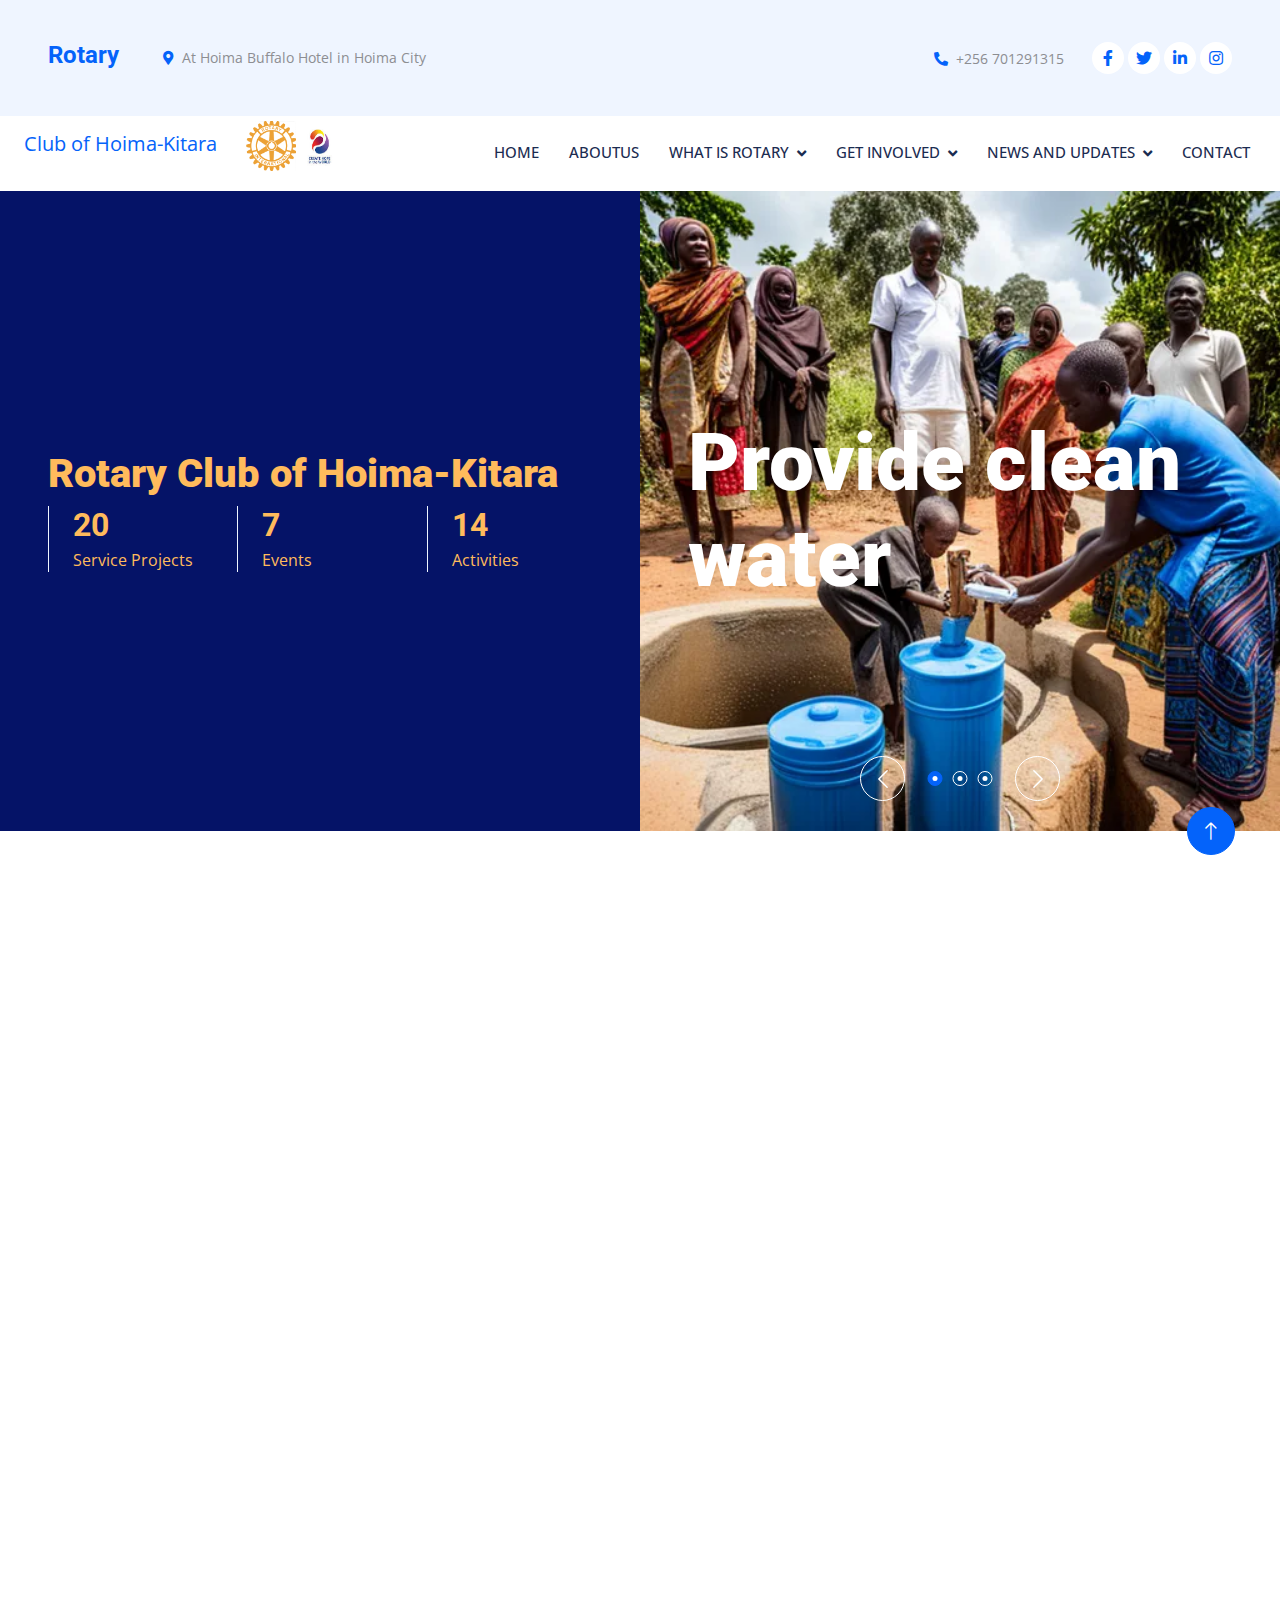
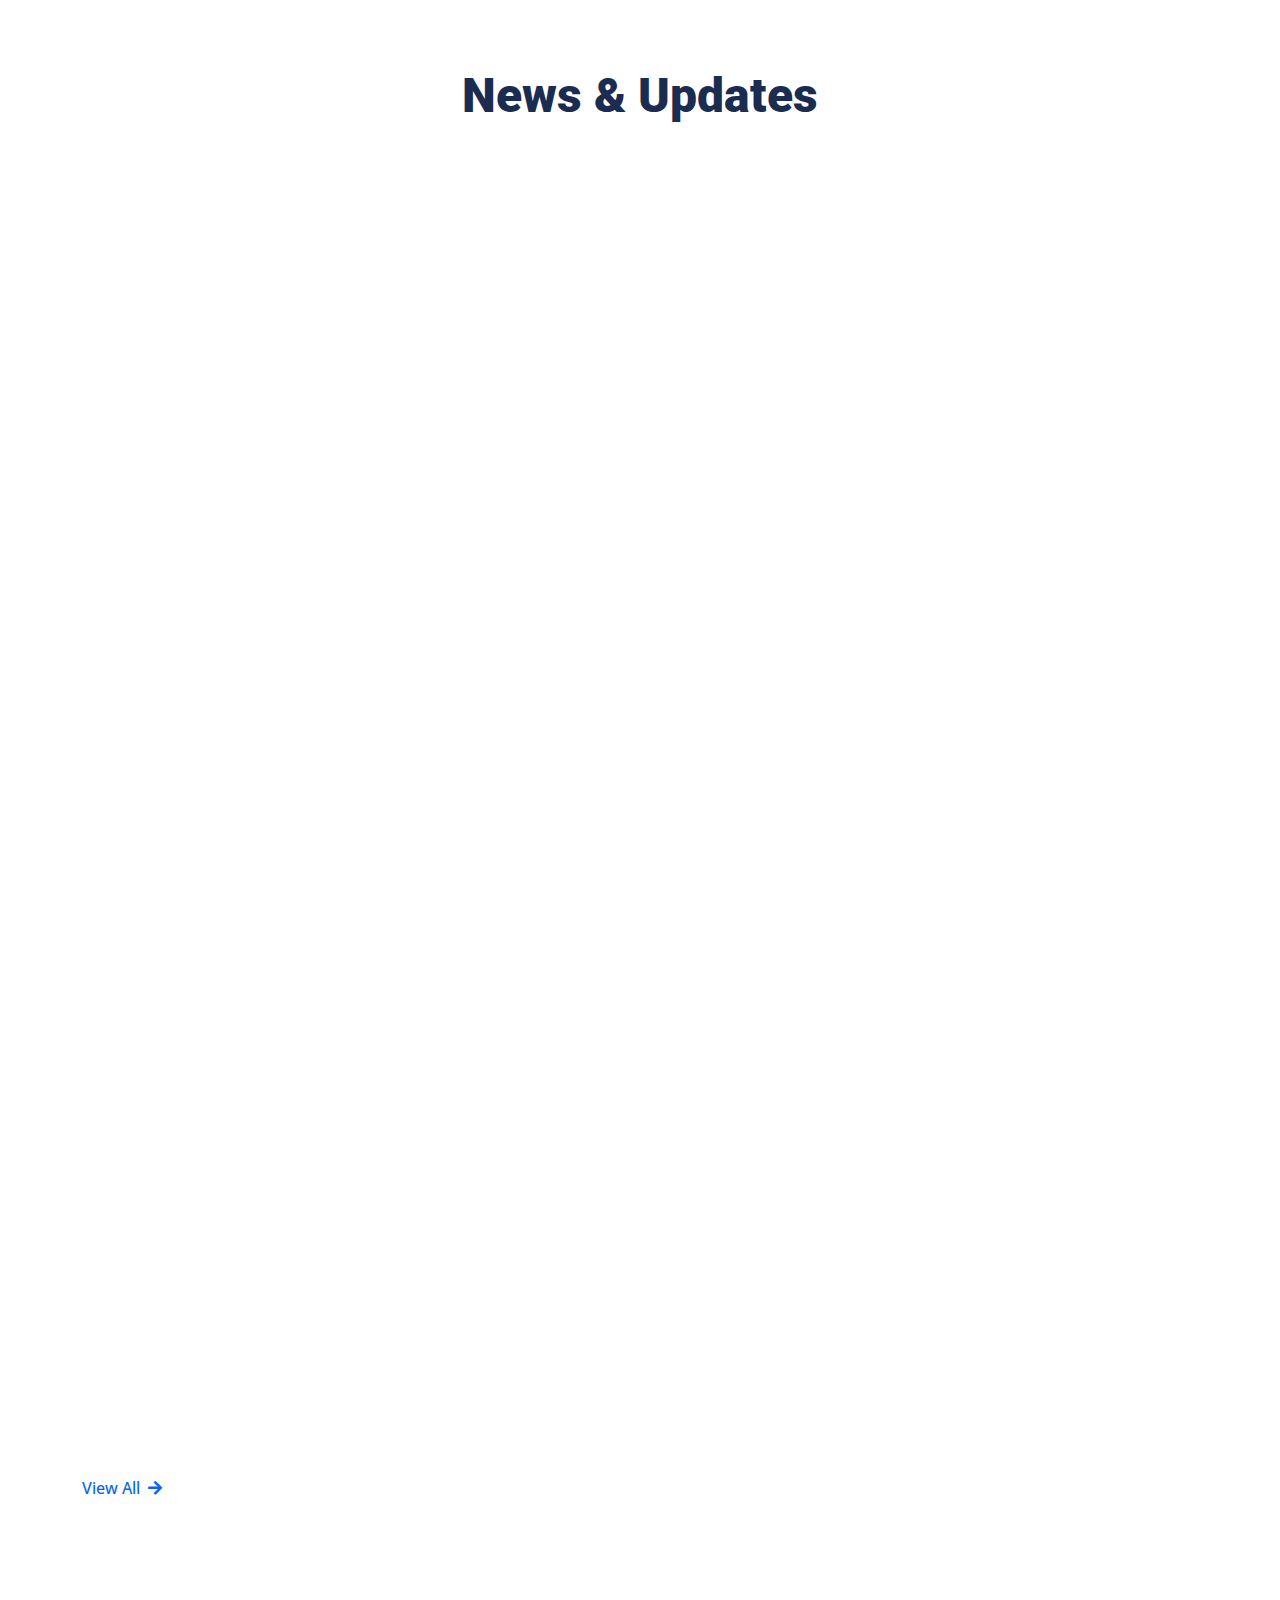
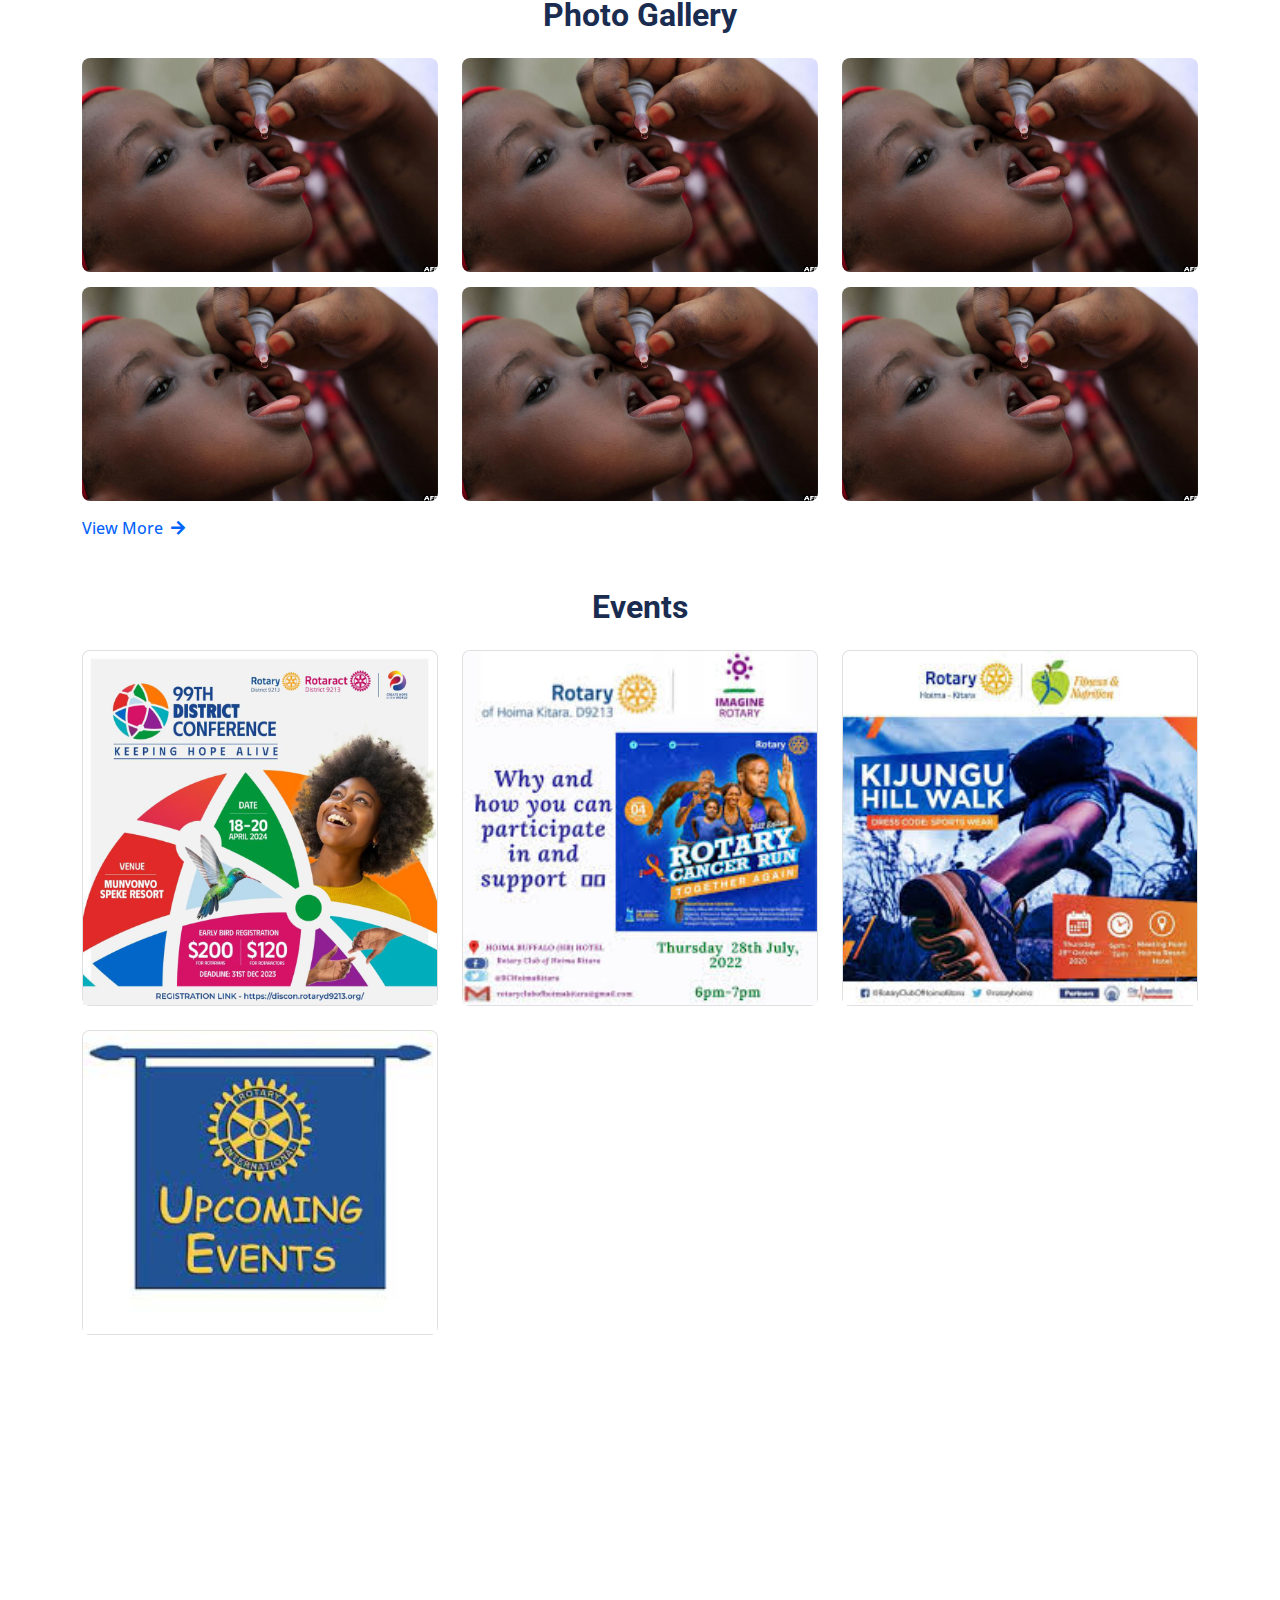
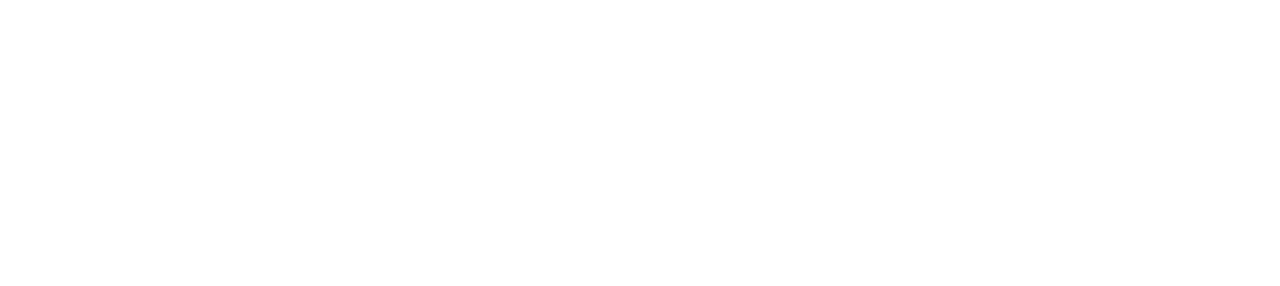
==== index.html @ 9b5b3d86 "Your commit message here" ====
<!DOCTYPE html>
<html lang="en">

<head>
    <meta charset="utf-8">
    <title>Rotary Club of Hoima-Kitara</title>
    <meta content="width=device-width, initial-scale=1.0" name="viewport">
    <meta content="" name="keywords">
    <meta content="" name="description">

    <!-- Favicon -->
    <link href="img/icon.png" rel="icon">

    <!-- Google Web Fonts -->
    <link rel="preconnect" href="https://fonts.googleapis.com">
    <link rel="preconnect" href="https://fonts.gstatic.com" crossorigin>
    <link href="https://fonts.googleapis.com/css2?family=Open+Sans:wght@400;500&family=Roboto:wght@500;700;900&display=swap" rel="stylesheet"> 

    <!-- Icon Font Stylesheet -->
    <link href="https://cdnjs.cloudflare.com/ajax/libs/font-awesome/5.10.0/css/all.min.css" rel="stylesheet">
    <link href="https://cdn.jsdelivr.net/npm/bootstrap-icons@1.4.1/font/bootstrap-icons.css" rel="stylesheet">

    <!-- Libraries Stylesheet -->
    <link href="lib/animate/animate.min.css" rel="stylesheet">
    <link href="lib/owlcarousel/assets/owl.carousel.min.css" rel="stylesheet">
    <link href="lib/tempusdominus/css/tempusdominus-bootstrap-4.min.css" rel="stylesheet" />

    <!-- Customized Bootstrap Stylesheet -->
    <link href="css/bootstrap.min.css" rel="stylesheet">
    

    <!-- Template Stylesheet -->
    <link href="css/style.css" rel="stylesheet">
    <style>
        /* Add your custom styles here */
        .gallery-item {
            margin-bottom: 15px;
        }

        .gallery-item img {
            width: 100%;
            height: auto;
            border-radius: 8px;
            transition: transform 0.3s ease-in-out;
        }

        .gallery-item img:hover {
            transform: scale(1.1);
        }
    </style>
</head>

<body>
    <!-- Spinner Start -->
    <div id="spinner" class="show bg-white position-fixed translate-middle w-100 vh-100 top-50 start-50 d-flex align-items-center justify-content-center">
        <div class="spinner-grow text-primary" style="width: 3rem; height: 3rem;" role="status">
            <span class="sr-only">Loading...</span>
        </div>
    </div>
    <!-- Spinner End -->


    <!-- Topbar Start -->
    <div class="container-fluid bg-light p-0 wow fadeIn" data-wow-delay="0.1s">
        <div class="row gx-0 d-none d-lg-flex">
            <div class="col-lg-7 px-5 text-start">
                <div class="h-100 d-inline-flex align-items-center py-2 me-4">
                    <a class="navbar-brand" href="https://rotary.org" ><h4 class="text-primary">Rotary</h4>
                        
                    </a>
                </div>
               
                <div class="h-100 d-inline-flex align-items-center py-3 me-4">
                    <small class="fa fa-map-marker-alt text-primary me-2"></small>
                    <small>At Hoima Buffalo Hotel in Hoima City</small>
                    
                    
                </div>
                <div class="h-100 d-inline-flex align-items-center py-3">
                    
                    <small class="far fa-clock text-primary me-2"></small>
                    <small>Meetings on Thursday at 18:00 Weekly</small>
                </div>
            </div>
            <div class="col-lg-5 px-5 text-end">
                <div class="h-100 d-inline-flex align-items-center py-3 me-4">
                    <small class="fa fa-phone-alt text-primary me-2"></small>
                    <small>+256 701291315</small>
                </div>
                <div class="h-100 d-inline-flex align-items-center">
                    <a class="btn btn-sm-square rounded-circle bg-white text-primary me-1" href=""><i class="fab fa-facebook-f"></i></a>
                    <a class="btn btn-sm-square rounded-circle bg-white text-primary me-1" href=""><i class="fab fa-twitter"></i></a>
                    <a class="btn btn-sm-square rounded-circle bg-white text-primary me-1" href=""><i class="fab fa-linkedin-in"></i></a>
                    <a class="btn btn-sm-square rounded-circle bg-white text-primary me-0" href=""><i class="fab fa-instagram"></i></a>
                </div>
            </div>
        </div>
    </div>
    <!-- Topbar End -->


    <!-- Navbar Start -->
    <nav class="navbar navbar-expand-lg bg-white navbar-light sticky-top p-0 wow fadeIn" data-wow-delay="0.1s">
        <a class="navbar-brand" href="index.html" ><span class="text-primary m-4">Club of Hoima-Kitara</span>
            <img src="./img/icon.png" alt="Company Logo" width="50" height="50"><img src="./img/logo22.jpg" alt="Company Logo" width="50" height="50">
        </a>
        <button type="button" class="navbar-toggler me-4" data-bs-toggle="collapse" data-bs-target="#navbarCollapse">
            <span class="navbar-toggler-icon"></span>
        </button>
        <div class="collapse navbar-collapse" id="navbarCollapse">
            <div class="navbar-nav ms-auto p-4 p-lg-0">
                <a href="index.html" class="nav-item nav-link">Home</a>
                <a href="about.html" class="nav-item nav-link">AboutUs</a>
                
                <div class="nav-item dropdown">
                    <a href="service.html" class="nav-link dropdown-toggle" data-bs-toggle="dropdown">What is Rotary</a>
                    <div class="dropdown-menu rounded-0 rounded-bottom m-0">
                        <a href="team.html" class="dropdown-item">Rotary Overview</a>
                        <a href="appointment.html" class="dropdown-item">Our Causes</a>
                        <a href="testimonial.html" class="dropdown-item">Rotary Foundation</a>
                        
                    </div>
                </div>
                <div class="nav-item dropdown">
                    <a href="#" class="nav-link dropdown-toggle" data-bs-toggle="dropdown">Get Involved</a>
                    <div class="dropdown-menu rounded-0 rounded-bottom m-0">
                        <a href="team.html" class="dropdown-item">Members</a>
                        <a href="appointment.html" class="dropdown-item">Become a Member</a>
                        <a href="testimonial.html" class="dropdown-item">Volunteer</a>
                        <a href="404.html" class="dropdown-item">404 Page</a>
                    </div>
                </div>
                <div class="nav-item dropdown">
                    <a href="#" class="nav-link dropdown-toggle" data-bs-toggle="dropdown">News and Updates</a>
                    <div class="dropdown-menu rounded-0 rounded-bottom m-0">
                        <a href="team.html" class="dropdown-item">Club News</a>
                        <a href="appointment.html" class="dropdown-item">Stories</a>
                        <a href="testimonial.html" class="dropdown-item">Photo Album</a>
                        <a href="404.html" class="dropdown-item">Blog</a>
                        <a href="404.html" class="dropdown-item">Rotary News(RSS)</a>
                    </div>
                </div>
                <a href="contact.html" class="nav-item nav-link">Contact</a>
            </div>
          
        </div>
    </nav>
    <!-- Navbar End -->


    <!-- Header Start -->
    <div class="container-fluid header bg-header p-0 mb-5">
        <div class="row g-0 align-items-center flex-column-reverse flex-lg-row">
            <div class="col-lg-6 p-5 wow fadeIn" data-wow-delay="0.1s">
                <h1 class="display-6 bg-header mb-2">Rotary Club of Hoima-Kitara</h1>
                <div class="row g-4">
                    <div class="col-sm-4">
                        <div class="border-start border-light ps-4">
                            <h2 class="bg-header mb-1" data-toggle="counter-up">60</h2>
                            <p class="bg-header mb-0">Service Projects</p>
                        </div>
                    </div>
                    <div class="col-sm-4">
                        <div class="border-start border-light ps-4">
                            <h2 class="bg-header mb-1" data-toggle="counter-up">20</h2>
                            <p class="bg-header mb-0">Events</p>
                        </div>
                    </div>
                    <div class="col-sm-4">
                        <div class="border-start border-light ps-4">
                            <h2 class="bg-header mb-1" data-toggle="counter-up">40</h2>
                            <p class="bg-header mb-0">Activities</p>
                        </div>
                    </div>
                </div>
            </div>
            <div class="col-lg-6 wow fadeIn" data-wow-delay="0.5s">
                <div class="owl-carousel header-carousel">
                    <div class="owl-carousel-item position-relative">
                        <img class="img-fluid" src="./img/waterprovision.jpg" alt="">
                        <div class="owl-carousel-text">
                            <h1 class="display-1 text-white mb-0">Provide clean water</h1>
                        </div>
                    </div>
                    <div class="owl-carousel-item position-relative">
                        <img class="img-fluid" src="./img/polio2.jpg" alt="">
                        <div class="owl-carousel-text">
                            <h1 class="display-1 text-white mb-0">Fight disease</h1>
                        </div>
                    </div>
                    <div class="owl-carousel-item position-relative">
                        <img class="img-fluid" src="./img/disease prevention.jpg" alt="">
                        <div class="owl-carousel-text">
                            <h1 class="display-1 text-white mb-0">Fight disease</h1>
                        </div>
                    </div>
                </div>
            </div>
        </div>
    </div>
    <!-- Header End -->


    <!-- About Start -->
    <div class="container-xxl py-5">
        <div class="container">
            <div class="row g-5 align-items-center">
                <div class="col-lg-6 wow fadeIn" data-wow-delay="0.1s">
                    <div class="about-img position-relative overflow-hidden p-5 pe-0">
                        <img class="img-fluid w-100" src="./img/feature.jpg">
                    </div>
                </div>
                <div class="col-lg-6 wow fadeIn" data-wow-delay="0.5s">
                    <p class="d-inline-block border rounded-pill py-1 px-4">About Us</p>
                    <h1 class="mb-4"> Get Know About Us!</h1>
                    <p>As a community service organization, Rotary Club of Hoima-Kitara offers a wide range of programs and initiatives aimed at addressing the pressing needs of our society. These offerings include educational initiatives, health and sanitation projects, environmental sustainability drives, and various community development programs. Through our collective efforts, we strive to improve the quality of life for individuals and foster a sense of togetherness within our community.</p>
                    <p class="mb-4">These offerings include educational initiatives, health and sanitation projects, environmental sustainability drives, and various community development programs. Through our collective efforts, we strive to improve the quality of life for individuals and foster a sense of togetherness within our community.</p>
                    <p><i class="far fa-check-circle text-primary me-3"></i>Promote peace.</p>
                    <p><i class="far fa-check-circle text-primary me-3"></i>Fight disease</p>
                    <p><i class="far fa-check-circle text-primary me-3"></i>Provide clean water, sanitation, and hygiene</p>
                    <a class="btn btn-primary rounded-pill py-3 px-5 mt-3" href="">Read More</a>
                </div>
            </div>
        </div>
    </div>
    <!-- About End -->
<!-- News Start -->
<div class="container-xxl py-5">
    <div class="container">
        <div class="section-title text-center">
            <h1 class="display-5 mb-5">News & Updates</h1>
        </div>
        <div class="row g-4">
            <div class="col-md-6 col-lg-4 wow fadeInUp" data-wow-delay="0.1s">
                <div class="service-item">
                    <div class="overflow-hidden">
                        <img class="img-fluid" src="img/CUNCERRUN.jpg" alt="">
                    </div>
                    <div class="p-4 text-center border border-5 border-light border-top-0">
                        <h4 class="mb-3">Dicon</h4>
                        <p>Stet stet justo dolor sed duo. Ut clita sea sit ipsum diam lorem diam.</p>
                        <a class="fw-medium" href="">Read More<i class="fa fa-arrow-right ms-2"></i></a>
                    </div>
                </div>
            </div>
            <div class="col-md-6 col-lg-4 wow fadeInUp" data-wow-delay="0.3s">
                <div class="service-item">
                    <div class="overflow-hidden">
                        <img class="img-fluid" src="img/CUNCERRUN.jpg" alt="">
                    </div>
                    <div class="p-4 text-center border border-5 border-light border-top-0">
                        <h4 class="mb-3">Cuncer run</h4>
                        <p>Stet stet justo dolor sed duo. Ut clita sea sit ipsum diam lorem diam.</p>
                        <a class="fw-medium" href="">Read More<i class="fa fa-arrow-right ms-2"></i></a>
                    </div>
                </div>
            </div>
            <div class="col-md-6 col-lg-4 wow fadeInUp" data-wow-delay="0.5s">
                <div class="service-item">
                    <div class="overflow-hidden">
                        <img class="img-fluid" src="img/CUNCERRUN.jpg" alt="">
                    </div>
                    <div class="p-4 text-center border border-5 border-light border-top-0">
                        <h4 class="mb-3">Cuncer Run</h4>
                        <p>Stet stet justo dolor sed duo. Ut clita sea sit ipsum diam lorem diam.</p>
                        <a class="fw-medium" href="">Read More<i class="fa fa-arrow-right ms-2"></i></a>
                    </div>
                </div>
            </div>
            <div class="col-md-6 col-lg-4 wow fadeInUp" data-wow-delay="0.1s">
                <div class="service-item">
                    <div class="overflow-hidden">
                        <img class="img-fluid" src="img/CUNCERRUN.jpg" alt="">
                    </div>
                    <div class="p-4 text-center border border-5 border-light border-top-0">
                        <h4 class="mb-3">Discon</h4>
                        <p>Stet stet justo dolor sed duo. Ut clita sea sit ipsum diam lorem diam.</p>
                        <a class="fw-medium" href="">Read More<i class="fa fa-arrow-right ms-2"></i></a>
                    </div>
                </div>
            </div>
            <div class="col-md-6 col-lg-4 wow fadeInUp" data-wow-delay="0.3s">
                <div class="service-item">
                    <div class="overflow-hidden">
                        <img class="img-fluid" src="img/CUNCERRUN.jpg" alt="">
                    </div>
                    <div class="p-4 text-center border border-5 border-light border-top-0">
                        <h4 class="mb-3">Fight Polio</h4>
                        <p>Stet stet justo dolor sed duo. Ut clita sea sit ipsum diam lorem diam.</p>
                        <a class="fw-medium" href="">Read More<i class="fa fa-arrow-right ms-2"></i></a>
                    </div>
                </div>
            </div>
            <div class="col-md-6 col-lg-4 wow fadeInUp" data-wow-delay="0.5s">
                <div class="service-item">
                    <div class="overflow-hidden">
                        <img class="img-fluid" src="img/CUNCERRUN.jpg" alt="">
                    </div>
                    <div class="p-4 text-center border border-5 border-light border-top-0">
                        <h4 class="mb-3">Custom Work</h4>
                        <p>Stet stet justo dolor sed duo. Ut clita sea sit ipsum diam lorem diam.</p>
                        <a class="fw-medium" href="">Read More<i class="fa fa-arrow-right ms-2"></i></a>
                    </div>
                </div>
            </div>
        </div>
    </div>
</div>
<!-- News End -->

    <!-- Members Start -->
    <div class="container-xxl py-5">
        <div class="container">
            <div class="text-center mx-auto mb-5 wow fadeInUp" data-wow-delay="0.1s" style="max-width: 600px;">
                <p class="d-inline-block border rounded-pill py-1 px-4">Members</p>
                <h1>Our Dedicated Members</h1>
            </div>
            <div class="row g-4">
                <div class="col-lg-3 col-md-6 wow fadeInUp" data-wow-delay="0.1s">
                    <div class="team-item position-relative rounded overflow-hidden">
                        <div class="overflow-hidden">
                            <img class="img-fluid" src="img/team-1.jpg" alt="">
                        </div>
                        <div class="team-text bg-light text-center p-4">
                            <h5>Member Name</h5>
                            <p class="text-primary">Classification</p>
                            <div class="team-social text-center">
                                <a class="btn btn-square" href=""><i class="fab fa-facebook-f"></i></a>
                                <a class="btn btn-square" href=""><i class="fab fa-twitter"></i></a>
                                <a class="btn btn-square" href=""><i class="fab fa-instagram"></i></a>
                            </div>
                        </div>
                    </div>
                </div>
                <div class="col-lg-3 col-md-6 wow fadeInUp" data-wow-delay="0.3s">
                    <div class="team-item position-relative rounded overflow-hidden">
                        <div class="overflow-hidden">
                            <img class="img-fluid" src="img/team-2.jpg" alt="">
                        </div>
                        <div class="team-text bg-light text-center p-4">
                            <h5>Member Name</h5>
                            <p class="text-primary">Classification</p>
                            <div class="team-social text-center">
                                <a class="btn btn-square" href=""><i class="fab fa-facebook-f"></i></a>
                                <a class="btn btn-square" href=""><i class="fab fa-twitter"></i></a>
                                <a class="btn btn-square" href=""><i class="fab fa-instagram"></i></a>
                            </div>
                        </div>
                    </div>
                </div>
                <div class="col-lg-3 col-md-6 wow fadeInUp" data-wow-delay="0.5s">
                    <div class="team-item position-relative rounded overflow-hidden">
                        <div class="overflow-hidden">
                            <img class="img-fluid" src="img/team-3.jpg" alt="">
                        </div>
                        <div class="team-text bg-light text-center p-4">
                            <h5>Member Name</h5>
                            <p class="text-primary">Classification</p>
                            <div class="team-social text-center">
                                <a class="btn btn-square" href=""><i class="fab fa-facebook-f"></i></a>
                                <a class="btn btn-square" href=""><i class="fab fa-twitter"></i></a>
                                <a class="btn btn-square" href=""><i class="fab fa-instagram"></i></a>
                            </div>
                        </div>
                    </div>
                </div>
                <div class="col-lg-3 col-md-6 wow fadeInUp" data-wow-delay="0.7s">
                    <div class="team-item position-relative rounded overflow-hidden">
                        <div class="overflow-hidden">
                            <img class="img-fluid" src="img/team-4.jpg" alt="">
                        </div>
                        <div class="team-text bg-light text-center p-4">
                            <h5>Member Name</h5>
                            <p class="text-primary">Classification</p>
                            <div class="team-social text-center">
                                <a class="btn btn-square" href=""><i class="fab fa-facebook-f"></i></a>
                                <a class="btn btn-square" href=""><i class="fab fa-twitter"></i></a>
                                <a class="btn btn-square" href=""><i class="fab fa-instagram"></i></a>
                            </div>
                        </div>
                    </div>
                </div>
                <a class="fw-medium" href="team.html">View All<i class="fa fa-arrow-right ms-2"></i></a>
            </div>
        </div>
    </div>
    <!-- Members -->
 <!-- gallery section -->

 <div class="container mt-5">
    <h2 class="text-center mb-4">Photo Gallery</h2>

    <div class="row">
        <div class="col-md-4 gallery-item " data-bs-toggle="modal" data-bs-target="#exampleModal">
            <img src="./img/polio2.jpg" alt="Image 1">
        </div>
        <div class="col-md-4 gallery-item" data-bs-toggle="modal" data-bs-target="#exampleModal">
            <img src="/img/polio2.jpg" alt="Image 2">
        </div>
        <div class="col-md-4 gallery-item" data-bs-toggle="modal" data-bs-target="#exampleModal">
            <img src="/img/polio2.jpg" alt="Image 3">
        </div>
        <div class="col-md-4 gallery-item" data-bs-toggle="modal" data-bs-target="#exampleModal">
            <img src="/img/polio2.jpg" alt="Image 3">
        </div>
        <div class="col-md-4 gallery-item" data-bs-toggle="modal" data-bs-target="#exampleModal">
            <img src="/img/polio2.jpg" alt="Image 3">
        </div>
        <div class="col-md-4 gallery-item" data-bs-toggle="modal" data-bs-target="#exampleModal">
            <img src="/img/polio2.jpg" alt="Image 3">
        </div>
        <a class="fw-medium" href="album.html">View More<i class="fa fa-arrow-right ms-2"></i></a>
        <!-- Add more gallery items as needed -->
    </div>
    <!-- Modal for displaying full-size image -->
    <div class="modal fade" id="exampleModal" tabindex="-1" aria-labelledby="exampleModalLabel" aria-hidden="true">
        <div class="modal-dialog modal-dialog-centered">
            <div class="modal-content">
                <div class="modal-body">
                    <img src="" alt="Full-size Image" class="img-fluid">
                </div>
            </div>
        </div>
    </div>
</div>

<!-- end gallery section -->
<!--start Events -->
<div class="container mt-5">
    <h2 class="text-center mb-4">Events</h2>

    <div class="row">
         <!-- Event 1 -->
         <div class="col-md-4 mb-4">
            <div class="card event-card" data-bs-toggle="modal" data-bs-target="#eventModal1">
                <img src="./img/99thdisco.jpg" class="card-img-top" alt="Event 1">
                
            </div>
        </div>
        <!-- Event 1 -->
        <div class="col-md-4 mb-4">
            <div class="card event-card" data-bs-toggle="modal" data-bs-target="#eventModal1">
                <img src="./img/event1.jpg" class="card-img-top" alt="Event 1">
                
            </div>
        </div>
       
         <!-- Event 2 -->
         <div class="col-md-4 mb-4">
            <div class="card event-card" data-bs-toggle="modal" data-bs-target="#eventModal2">
                <img src="./img/event3.jpg" class="card-img-top" alt="Event 2">
               
            </div>
        </div>
         
        <!-- Event 2 -->
        <div class="col-md-4 mb-4">
            <div class="card event-card" data-bs-toggle="modal" data-bs-target="#eventModal2">
                <img src="./img/upcoming events.jpg" class="card-img-top" alt="Event 2">
               
            </div>
        </div>

        <!-- Add more events as needed -->

    </div>
</div>

<!-- Event Modals -->
<div class="modal fade" id="eventModal1" tabindex="-1" aria-labelledby="eventModal1Label" aria-hidden="true">
    <div class="modal-dialog">
        <div class="modal-content">
            <div class="modal-header">
                <h5 class="modal-title" id="eventModal1Label">Event 1 Details</h5>
                <button type="button" class="btn-close" data-bs-dismiss="modal" aria-label="Close"></button>
            </div>
            <div class="modal-body">
                <p>Details and additional information about Event 1.</p>
            </div>
            <div class="modal-footer">
                <button type="button" class="btn btn-secondary" data-bs-dismiss="modal">Close</button>
            </div>
        </div>
    </div>
</div>

<div class="modal fade" id="eventModal2" tabindex="-1" aria-labelledby="eventModal2Label" aria-hidden="true">
    <div class="modal-dialog">
        <div class="modal-content">
            <div class="modal-header">
                <h5 class="modal-title" id="eventModal2Label">Event 2 Details</h5>
                <button type="button" class="btn-close" data-bs-dismiss="modal" aria-label="Close"></button>
            </div>
            <div class="modal-body">
                <p>Details and additional information about Event 2.</p>
            </div>
            <div class="modal-footer">
                <button type="button" class="btn btn-secondary" data-bs-dismiss="modal">Close</button>
            </div>
        </div>
    </div>
</div>

<!--end Events -->
     <!-- Footer Start -->
     <div class="container-fluid bg-dark text-light footer mt-5 pt-5 wow fadeIn" data-wow-delay="0.1s">
        <div class="container py-5">
            <div class="row g-5">
                <div class="col-lg-3 col-md-6">
                    <h5 class="text-light mb-4">Address</h5>
                    <p class="mb-2"><i class="fa fa-map-marker-alt"></i>Hoima Buffalo Hotel-Hoima City</p>
                    <p class="mb-2"><i class="fa fa-phone-alt me-3"></i>+256701291315</p>
                    <p class="mb-2"><i class="fa fa-envelope me-3"></i>rotaryclubofhoimakitara@gmail.com</p>
                    <div class="d-flex pt-2">
                        <a class="btn btn-outline-light btn-social rounded-circle" href=""><i class="fab fa-twitter"></i></a>
                        <a class="btn btn-outline-light btn-social rounded-circle" href=""><i class="fab fa-facebook-f"></i></a>
                        <a class="btn btn-outline-light btn-social rounded-circle" href=""><i class="fab fa-youtube"></i></a>
                        <a class="btn btn-outline-light btn-social rounded-circle" href=""><i class="fab fa-linkedin-in"></i></a>
                    </div>
                </div>
                <div class="col-lg-3 col-md-6">
                    <h5 class="text-light mb-4">Services</h5>
                    <a class="btn btn-link" href="">Promote peace.</a>
                    <a class="btn btn-link" href="">Fight disease.</a>
                    <a class="btn btn-link" href="">Provide clean water</a>
                    <a class="btn btn-link" href="">Save mothers and children.</a>
                    <a class="btn btn-link" href="">Support education.</a>
                    <a class="btn btn-link" href="">Grow local economies.</a>
                    <a class="btn btn-link" href="">Protect the environment.</a>
                </div>
                <div class="col-lg-3 col-md-6">
                    <h5 class="text-light mb-4">Quick Links</h5>
                    <a class="btn btn-link" href="">About Us</a>
                    <a class="btn btn-link" href="">Contact Us</a>
                    <a class="btn btn-link" href="">Our Services</a>
                    <a class="btn btn-link" href="">Terms & Condition</a>
                    <a class="btn btn-link" href="">Support</a>
                </div>
                <div class="col-lg-3 col-md-6">
                    <h5 class="text-light mb-4">Newsletter</h5>
                    <p>Dolor amet sit justo amet elitr clita ipsum elitr est.</p>
                    <div class="position-relative mx-auto" style="max-width: 400px;">
                        <input class="form-control border-0 w-100 py-3 ps-4 pe-5" type="text" placeholder="Your email">
                        <button type="button" class="btn btn-primary py-2 position-absolute top-0 end-0 mt-2 me-2">SignUp</button>
                    </div>
                </div>
            </div>
        </div>
        <div class="container">
            <div class="copyright">
                <div class="row">
                    <div class="col-md-6 text-center text-md-start mb-3 mb-md-0">
                        &copy; <a class="border-bottom" href="#">2023 Rotary Club of Hoima-Kitara</a>, All Right Reserved.
                    </div>
                    <div class="col-md-6 text-center text-md-end">
                        Designed By <a class="border-bottom" href="">AirDady Digital Hub</a>
                    </div>
                </div>
            </div>
        </div>
    </div>
    <!-- Footer End -->


    <!-- Back to Top -->
    <a href="#" class="btn btn-lg btn-primary btn-lg-square rounded-circle back-to-top"><i class="bi bi-arrow-up"></i></a>


    <!-- JavaScript Libraries -->
    <script src="https://code.jquery.com/jquery-3.4.1.min.js"></script>
    <script src="https://cdn.jsdelivr.net/npm/bootstrap@5.0.0/dist/js/bootstrap.bundle.min.js"></script>
    <script src="lib/wow/wow.min.js"></script>
    <script src="lib/easing/easing.min.js"></script>
    <script src="lib/waypoints/waypoints.min.js"></script>
    <script src="lib/counterup/counterup.min.js"></script>
    <script src="lib/owlcarousel/owl.carousel.min.js"></script>
    <script src="lib/tempusdominus/js/moment.min.js"></script>
    <script src="lib/tempusdominus/js/moment-timezone.min.js"></script>
    <script src="lib/tempusdominus/js/tempusdominus-bootstrap-4.min.js"></script>
    

    <!-- Template Javascript -->
    <script src="js/main.js"></script>
    <script>
    // Script to handle modal image display
    $(document).ready(function () {
        $('.gallery-item').click(function () {
            var imgSrc = $(this).find('img').attr('src');
            $('#exampleModal img').attr('src', imgSrc);
        });
    });
</script>
</body>

</html>
---- css/style.css ----
/********** Template CSS **********/
:root {
    --primary: #0463FA;
    --light: #EFF5FF;
    --dark: #1B2C51;
}

.fw-medium {
    font-weight: 500 !important;
}

.fw-bold {
    font-weight: 700 !important;
}

.fw-black {
    font-weight: 900 !important;
}

.back-to-top {
    position: fixed;
    display: none;
    right: 45px;
    bottom: 45px;
    z-index: 99;
}


/*** Spinner ***/
#spinner {
    opacity: 0;
    visibility: hidden;
    transition: opacity .5s ease-out, visibility 0s linear .5s;
    z-index: 99999;
}

#spinner.show {
    transition: opacity .5s ease-out, visibility 0s linear 0s;
    visibility: visible;
    opacity: 1;
}


/*** Button ***/
.btn {
    font-weight: 500;
    transition: .5s;
}

.btn.btn-primary,
.btn.btn-secondary {
    color: #FFFFFF;
}

.btn-square {
    width: 38px;
    height: 38px;
}

.btn-sm-square {
    width: 32px;
    height: 32px;
}

.btn-lg-square {
    width: 48px;
    height: 48px;
}

.btn-square,
.btn-sm-square,
.btn-lg-square {
    padding: 0;
    display: flex;
    align-items: center;
    justify-content: center;
    font-weight: normal;
}


/*** Navbar ***/
.navbar .dropdown-toggle::after {
    border: none;
    content: "\f107";
    font-family: "Font Awesome 5 Free";
    font-weight: 900;
    vertical-align: middle;
    margin-left: 8px;
}

.navbar .navbar-nav .nav-link {
    margin-right: 30px;
    padding: 25px 0;
    color: #FFFFFF;
    font-size: 15px;
    font-weight: 500;
    text-transform: uppercase;
    outline: none;
}

.navbar .navbar-nav .nav-link:hover,
.navbar .navbar-nav .nav-link.active {
    color: var(--primary);
}

@media (max-width: 991.98px) {
    .navbar .navbar-nav .nav-link  {
        margin-right: 0;
        padding: 10px 0;
    }

    .navbar .navbar-nav {
        border-top: 1px solid #EEEEEE;
    }
}

.navbar .navbar-brand,
.navbar a.btn {
    height: 75px;
}

.navbar .navbar-nav .nav-link {
    color: var(--dark);
    font-weight: 500;
}

.navbar.sticky-top {
    top: -100px;
    transition: .5s;
}

@media (min-width: 992px) {
    .navbar .nav-item .dropdown-menu {
        display: block;
        border: none;
        margin-top: 0;
        top: 150%;
        opacity: 0;
        visibility: hidden;
        transition: .5s;
    }

    .navbar .nav-item:hover .dropdown-menu {
        top: 100%;
        visibility: visible;
        transition: .5s;
        opacity: 1;
    }
}


/*** Header ***/
.header-carousel .owl-carousel-text {
    position: absolute;
    width: 100%;
    height: 100%;
    padding: 3rem;
    top: 0;
    left: 0;
    display: flex;
    align-items: center;
    justify-content: center;
    text-shadow: 0 0 30px rgba(0, 0, 0, .1);
}

.header-carousel .owl-nav {
    position: absolute;
    width: 200px;
    height: 45px;
    bottom: 30px;
    left: 50%;
    transform: translateX(-50%);
    display: flex;
    justify-content: space-between;
}

.header-carousel .owl-nav .owl-prev,
.header-carousel .owl-nav .owl-next {
    width: 45px;
    height: 45px;
    display: flex;
    align-items: center;
    justify-content: center;
    color: #FFFFFF;
    background: transparent;
    border: 1px solid #FFFFFF;
    border-radius: 45px;
    font-size: 22px;
    transition: .5s;
}

.header-carousel .owl-nav .owl-prev:hover,
.header-carousel .owl-nav .owl-next:hover {
    background: var(--primary);
    border-color: var(--primary);
}

.header-carousel .owl-dots {
    position: absolute;
    height: 45px;
    bottom: 30px;
    left: 50%;
    transform: translateX(-50%);
    display: flex;
    align-items: center;
    justify-content: center;
}

.header-carousel .owl-dot {
    position: relative;
    display: inline-block;
    margin: 0 5px;
    width: 15px;
    height: 15px;
    background: transparent;
    border: 1px solid #FFFFFF;
    border-radius: 15px;
    transition: .5s;
}

.header-carousel .owl-dot::after {
    position: absolute;
    content: "";
    width: 5px;
    height: 5px;
    top: 4px;
    left: 4px;
    background: #FFFFFF;
    border-radius: 5px;
}
.link-header{
    color: #FFBB5C;
}
.header-carousel .owl-dot.active {
    background: var(--primary);
    border-color: var(--primary);
}

.page-header {
    background: url(../img/video.jpg) top center no-repeat;
    background-size: cover;
    text-shadow: 0 0 30px rgba(0, 0, 0, .1);
}

.breadcrumb-item + .breadcrumb-item::before {
    color: var(--light);
}


/*** Service ***/
.service-item {
    transition: .5s;
}

.service-item:hover {
    margin-top: -10px;
    box-shadow: 0 .5rem 1.5rem rgba(0, 0, 0, .08);
}

.service-item .btn {
    width: 40px;
    height: 40px;
    display: inline-flex;
    align-items: center;
    background: #FFFFFF;
    border-radius: 40px;
    white-space: nowrap;
    overflow: hidden;
    transition: .5s;
}

.service-item:hover .btn {
    width: 140px;
}
/**** Added**/
.bg-header{
    background: #051367; 
    color:#FFBB5C
     
    
}

/*** Feature ***/
@media (min-width: 992px) {
    .container.feature {
        max-width: 100% !important;
    }

    .feature-text  {
        padding-left: calc(((100% - 960px) / 2) + .75rem);
    }
}

@media (min-width: 1200px) {
    .feature-text  {
        padding-left: calc(((100% - 1140px) / 2) + .75rem);
    }
}

@media (min-width: 1400px) {
    .feature-text  {
        padding-left: calc(((100% - 1320px) / 2) + .75rem);
    }
}


/*** Team ***/
.team-item img {
    position: relative;
    top: 0;
    transition: .5s;
}

.team-item:hover img {
    top: -30px;
}

.team-item .team-text {
    position: relative;
    height: 100px;
    transition: .5s;
}

.team-item:hover .team-text {
    margin-top: -60px;
    height: 160px;
}

.team-item .team-text .team-social {
    opacity: 0;
    transition: .5s;
}

.team-item:hover .team-text .team-social {
    opacity: 1;
}

.team-item .team-social .btn {
    display: inline-flex;
    color: var(--primary);
    background: #FFFFFF;
    border-radius: 40px;
}

.team-item .team-social .btn:hover {
    color: #FFFFFF;
    background: var(--primary);
}


/*** Appointment ***/
.bootstrap-datetimepicker-widget.bottom {
    top: auto !important;
}

.bootstrap-datetimepicker-widget .table * {
    border-bottom-width: 0px;
}

.bootstrap-datetimepicker-widget .table th {
    font-weight: 500;
}

.bootstrap-datetimepicker-widget.dropdown-menu {
    padding: 10px;
    border-radius: 2px;
}

.bootstrap-datetimepicker-widget table td.active,
.bootstrap-datetimepicker-widget table td.active:hover {
    background: var(--primary);
}

.bootstrap-datetimepicker-widget table td.today::before {
    border-bottom-color: var(--primary);
}


/*** Testimonial ***/
.testimonial-carousel::before {
    position: absolute;
    content: "";
    top: 0;
    left: 0;
    height: 100%;
    width: 0;
    background: linear-gradient(to right, rgba(255, 255, 255, 1) 0%, rgba(255, 255, 255, 0) 100%);
    z-index: 1;
}

.testimonial-carousel::after {
    position: absolute;
    content: "";
    top: 0;
    right: 0;
    height: 100%;
    width: 0;
    background: linear-gradient(to left, rgba(255, 255, 255, 1) 0%, rgba(255, 255, 255, 0) 100%);
    z-index: 1;
}

@media (min-width: 768px) {
    .testimonial-carousel::before,
    .testimonial-carousel::after {
        width: 200px;
    }
}

@media (min-width: 992px) {
    .testimonial-carousel::before,
    .testimonial-carousel::after {
        width: 300px;
    }
}

.testimonial-carousel .owl-item .testimonial-text {
    background: var(--light);
    transform: scale(.8);
    transition: .5s;
}

.testimonial-carousel .owl-item.center .testimonial-text {
    background: var(--primary);
    transform: scale(1);
}

.testimonial-carousel .owl-item .testimonial-text *,
.testimonial-carousel .owl-item .testimonial-item img {
    transition: .5s;
}

.testimonial-carousel .owl-item.center .testimonial-text * {
    color: var(--light) !important;
}

.testimonial-carousel .owl-item.center .testimonial-item img {
    background: var(--primary) !important;
} 

.testimonial-carousel .owl-nav {
    position: absolute;
    width: 350px;
    top: 15px;
    left: 50%;
    transform: translateX(-50%);
    display: flex;
    justify-content: space-between;
    opacity: 0;
    transition: .5s;
    z-index: 1;
}

.testimonial-carousel:hover .owl-nav {
    width: 300px;
    opacity: 1;
}

.testimonial-carousel .owl-nav .owl-prev,
.testimonial-carousel .owl-nav .owl-next {
    position: relative;
    color: var(--primary);
    font-size: 45px;
    transition: .5s;
}

.testimonial-carousel .owl-nav .owl-prev:hover,
.testimonial-carousel .owl-nav .owl-next:hover {
    color: var(--dark);
}


/*** Footer ***/
.footer .btn.btn-social {
    margin-right: 5px;
    width: 35px;
    height: 35px;
    display: flex;
    align-items: center;
    justify-content: center;
    color: var(--light);
    border: 1px solid #FFFFFF;
    transition: .3s;
}

.footer .btn.btn-social:hover {
    color: var(--primary);
}

.footer .btn.btn-link {
    display: block;
    margin-bottom: 5px;
    padding: 0;
    text-align: left;
    color: #FFFFFF;
    font-size: 15px;
    font-weight: normal;
    text-transform: capitalize;
    transition: .3s;
}

.footer .btn.btn-link::before {
    position: relative;
    content: "\f105";
    font-family: "Font Awesome 5 Free";
    font-weight: 900;
    margin-right: 10px;
}

.footer .btn.btn-link:hover {
    color: var(--primary);
    letter-spacing: 1px;
    box-shadow: none;
}

.footer .copyright {
    padding: 25px 0;
    font-size: 15px;
    border-top: 1px solid rgba(256, 256, 256, .1);
}

.footer .copyright a {
    color: var(--light);
}

.footer .copyright a:hover {
    color: var(--primary);
}
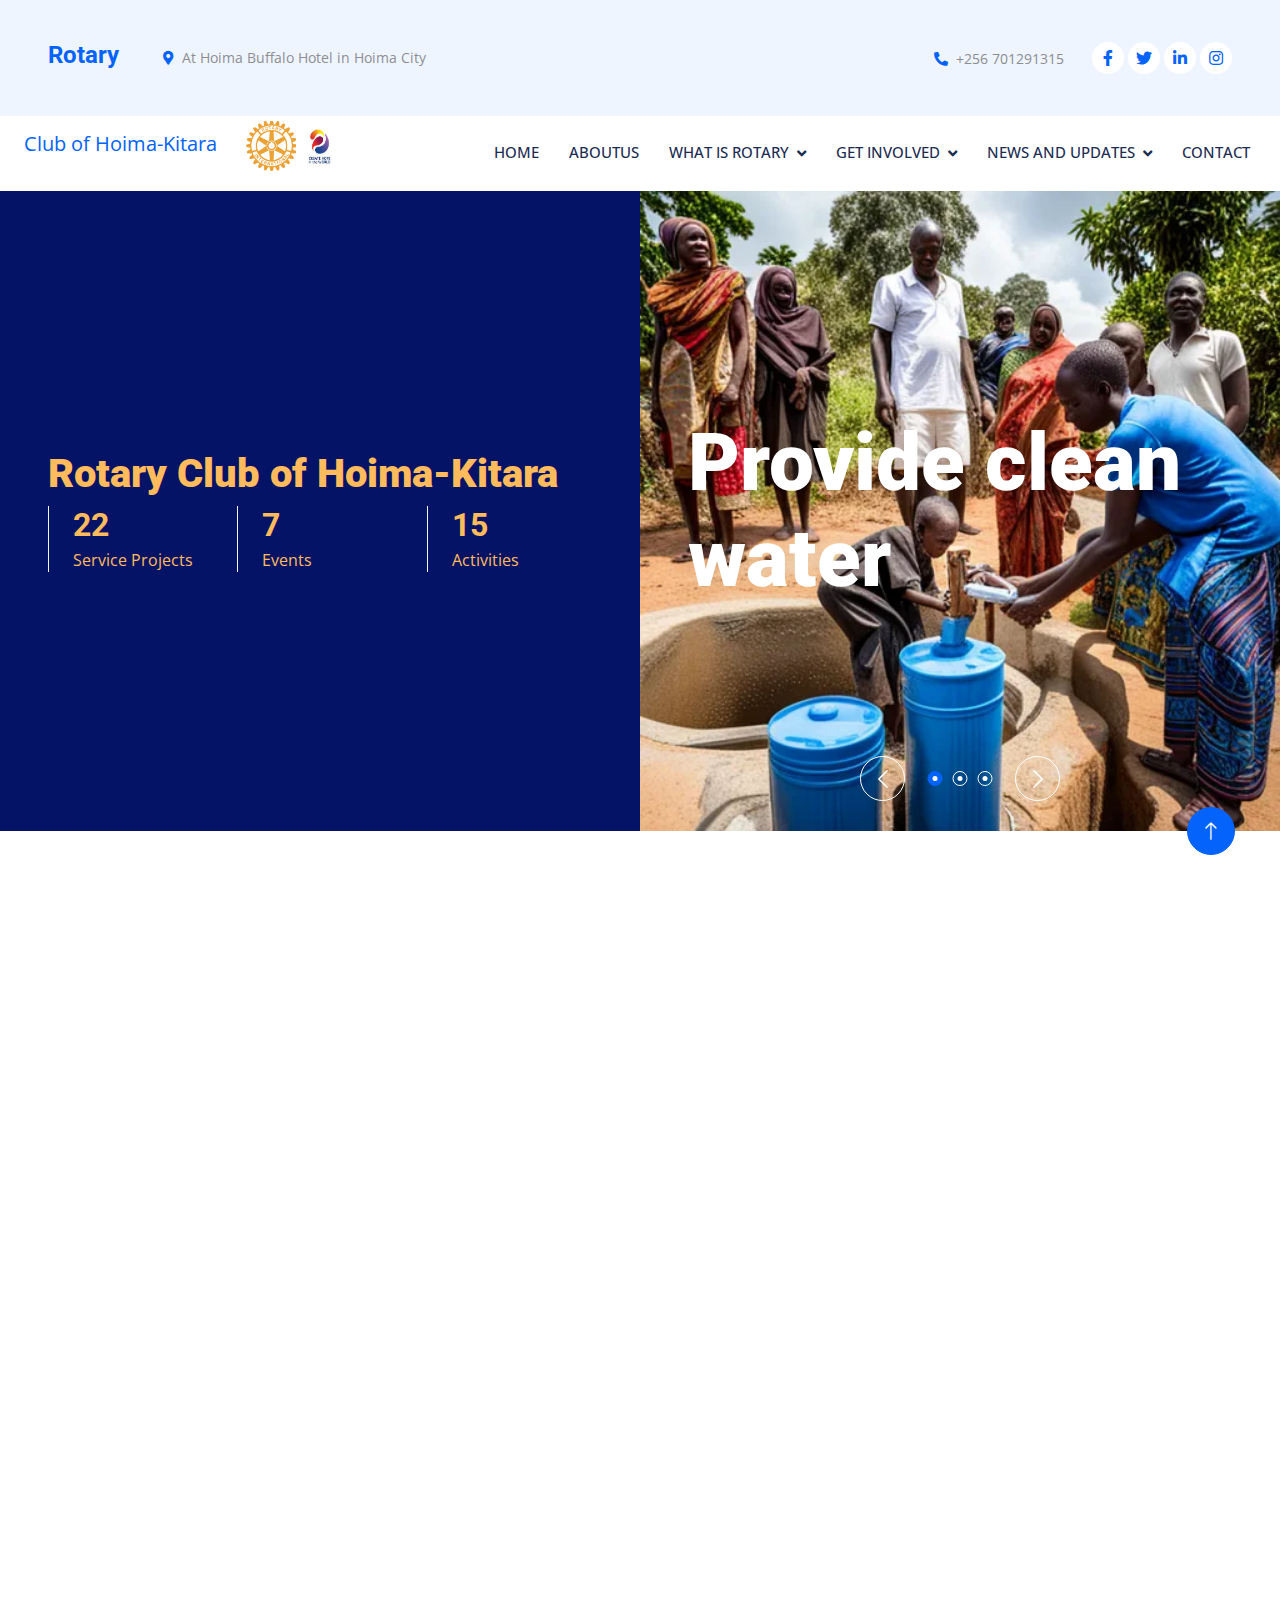
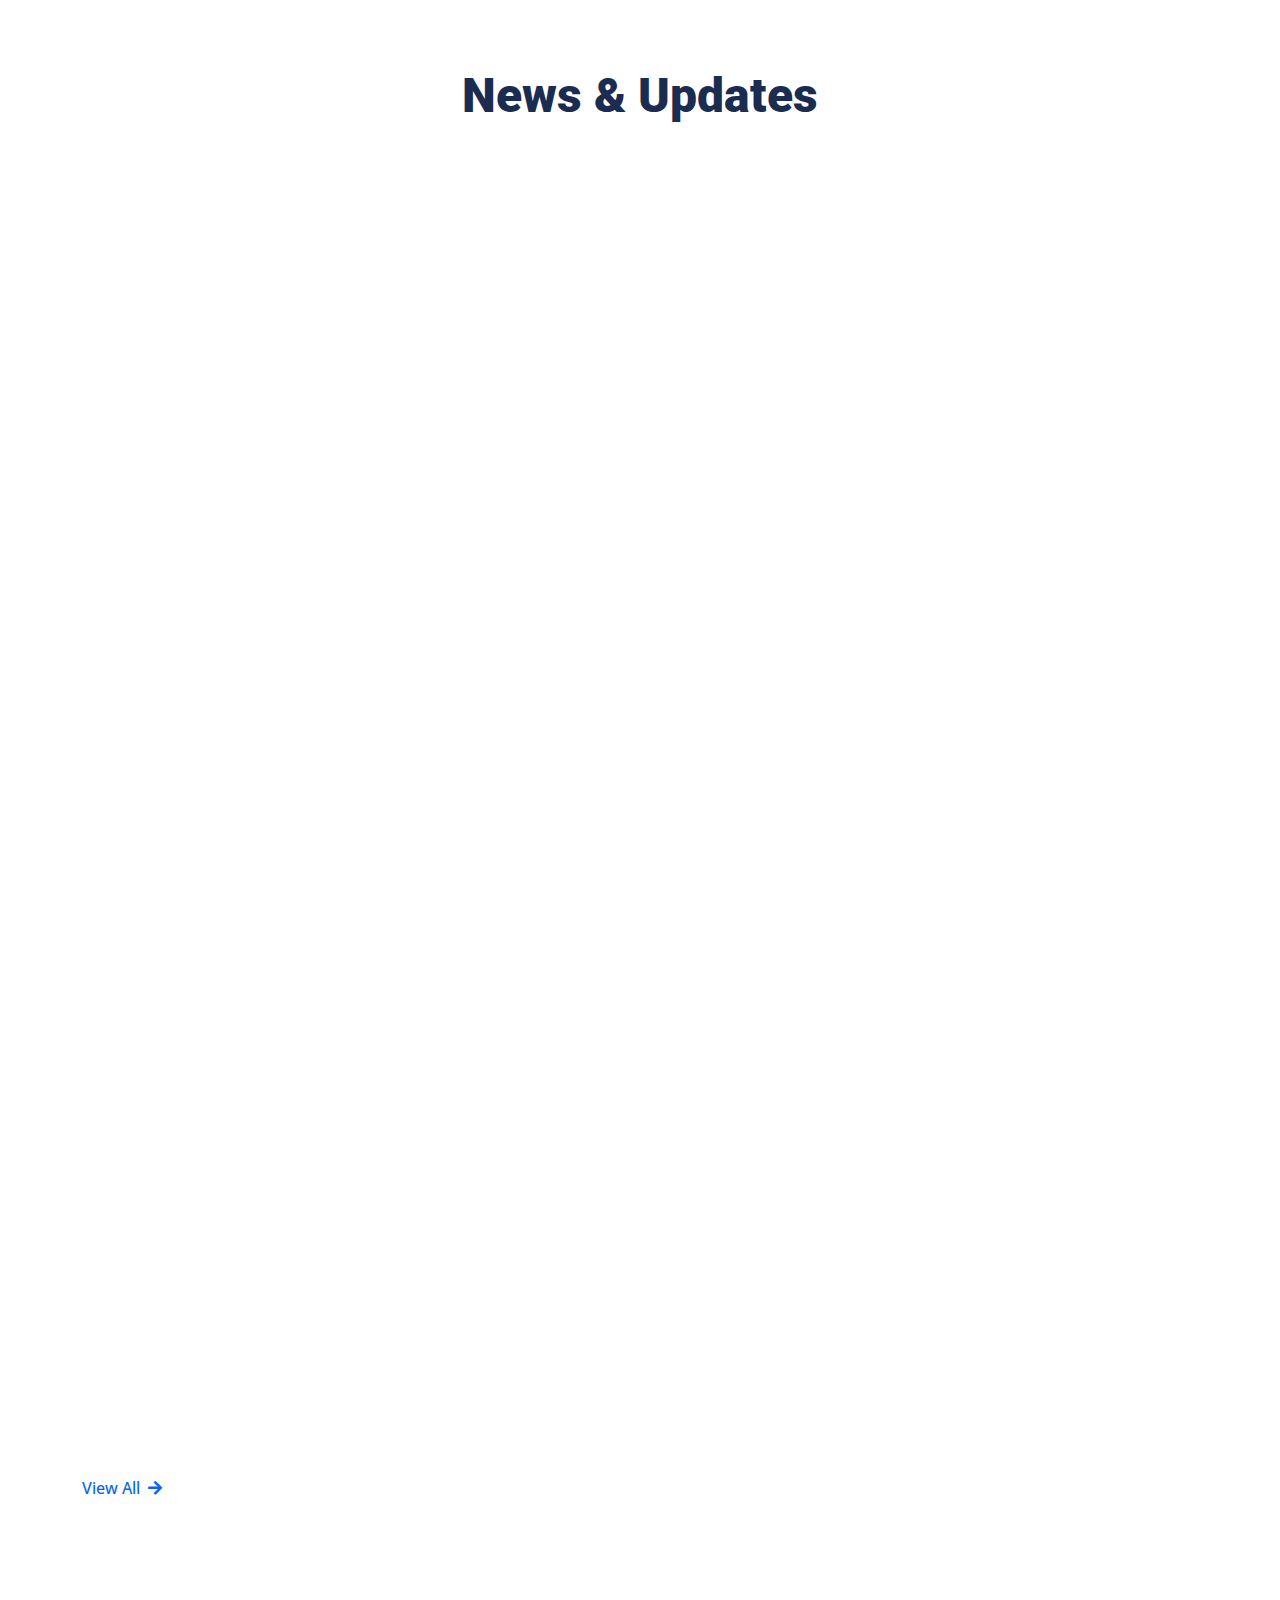
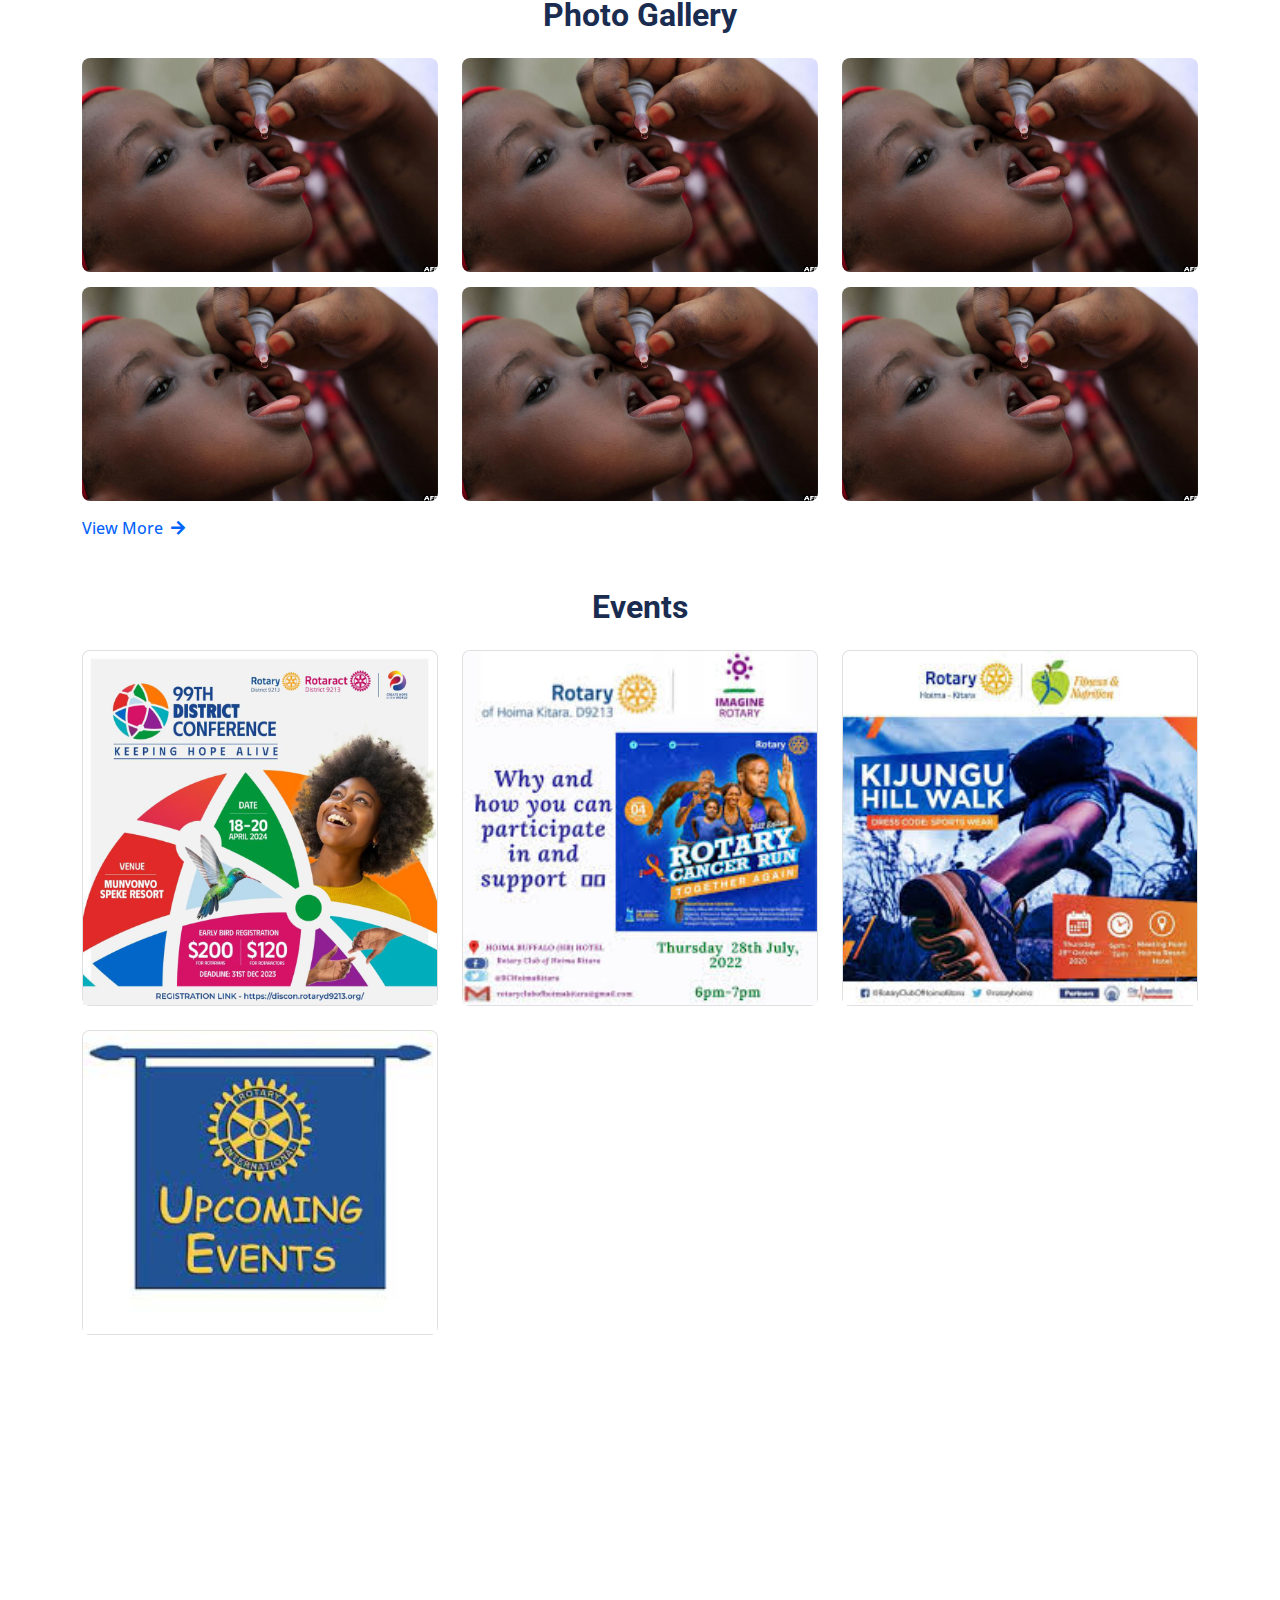
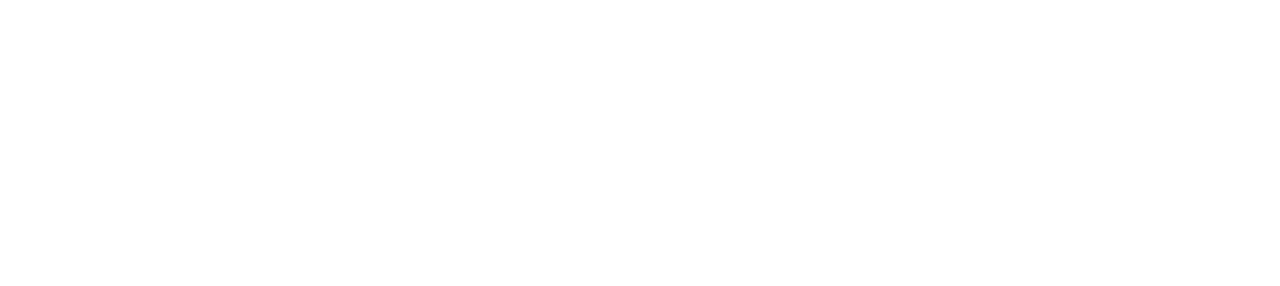
==== commit 66cd78fc: "Merge pull request #2 from Ayesiza/readme" ====
--- a/index.html
+++ b/index.html
@@ -133,9 +133,9 @@
                 <div class="nav-item dropdown">
                     <a href="#" class="nav-link dropdown-toggle" data-bs-toggle="dropdown">News and Updates</a>
                     <div class="dropdown-menu rounded-0 rounded-bottom m-0">
-                        <a href="team.html" class="dropdown-item">Club News</a>
+                        <a href="news.html" class="dropdown-item">Club News</a>
                         <a href="appointment.html" class="dropdown-item">Stories</a>
-                        <a href="testimonial.html" class="dropdown-item">Photo Album</a>
+                        <a href="album.html" class="dropdown-item">Photo Album</a>
                         <a href="404.html" class="dropdown-item">Blog</a>
                         <a href="404.html" class="dropdown-item">Rotary News(RSS)</a>
                     </div>
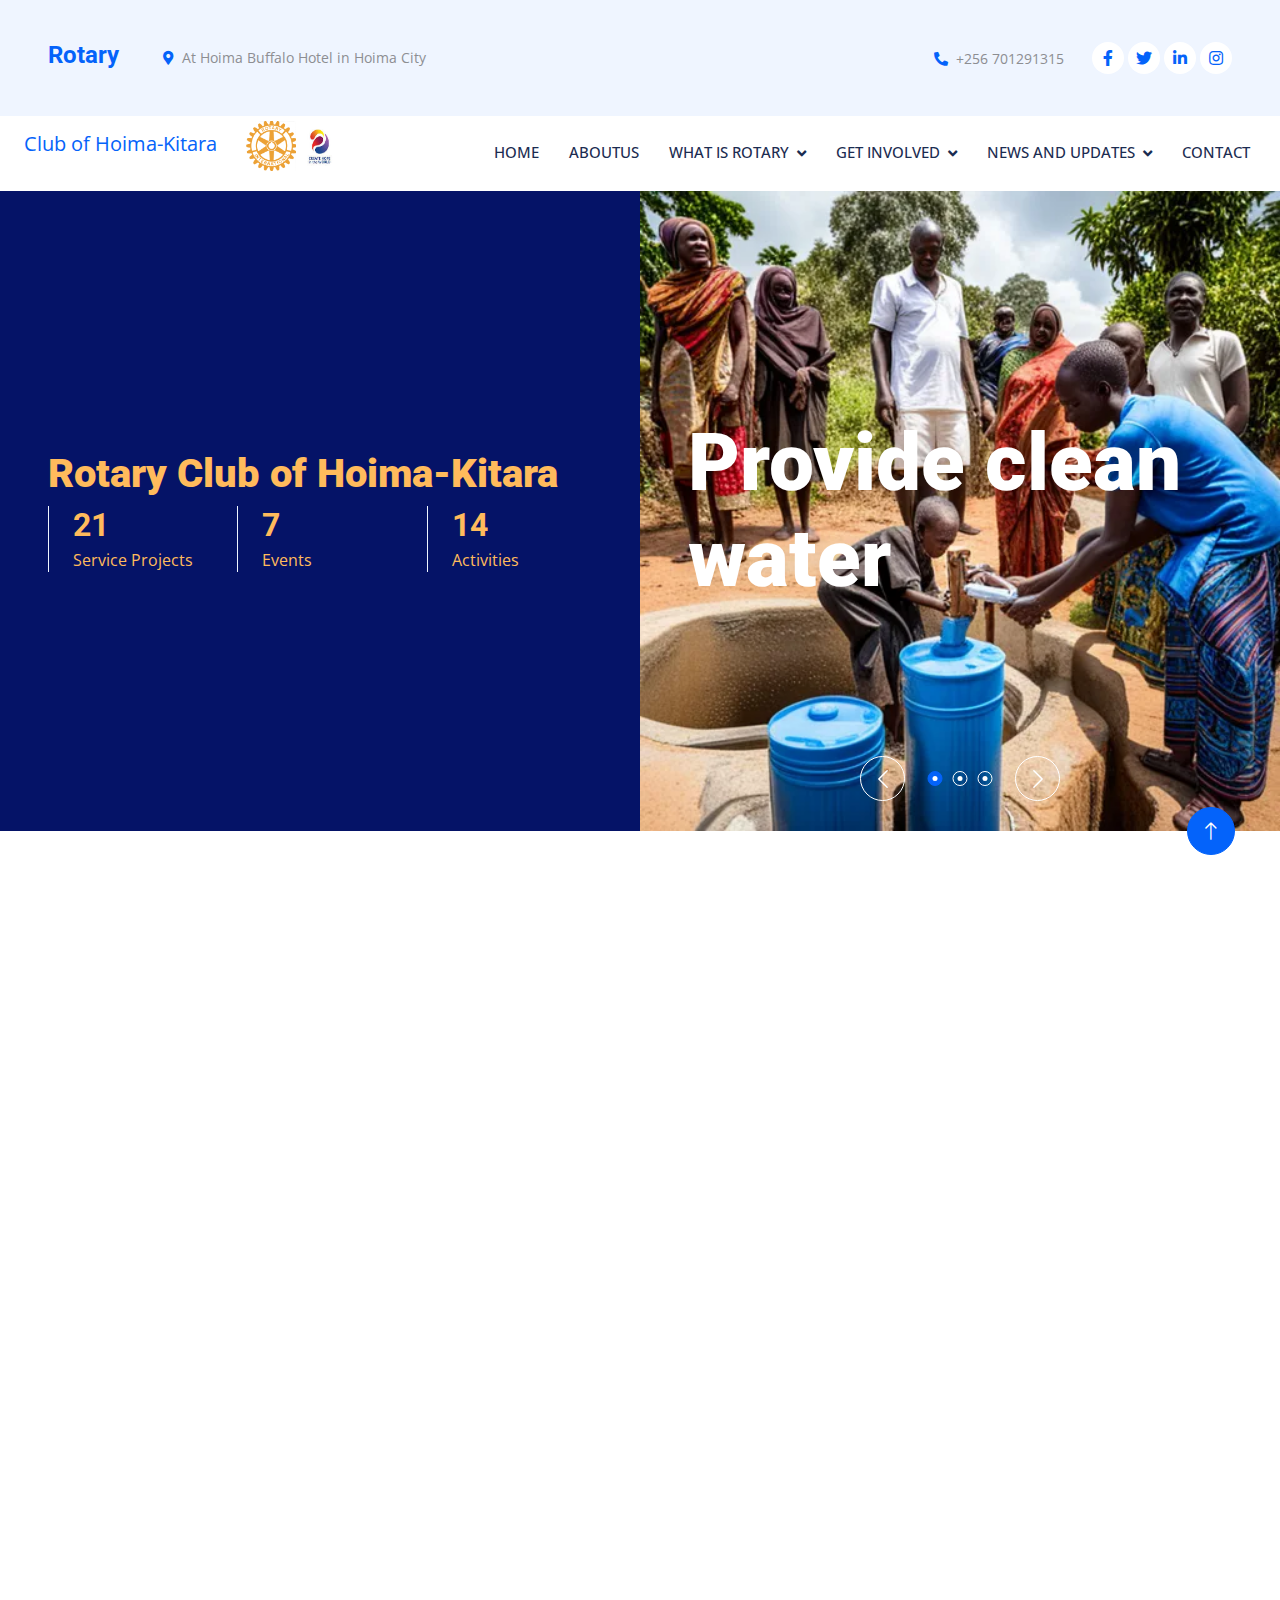
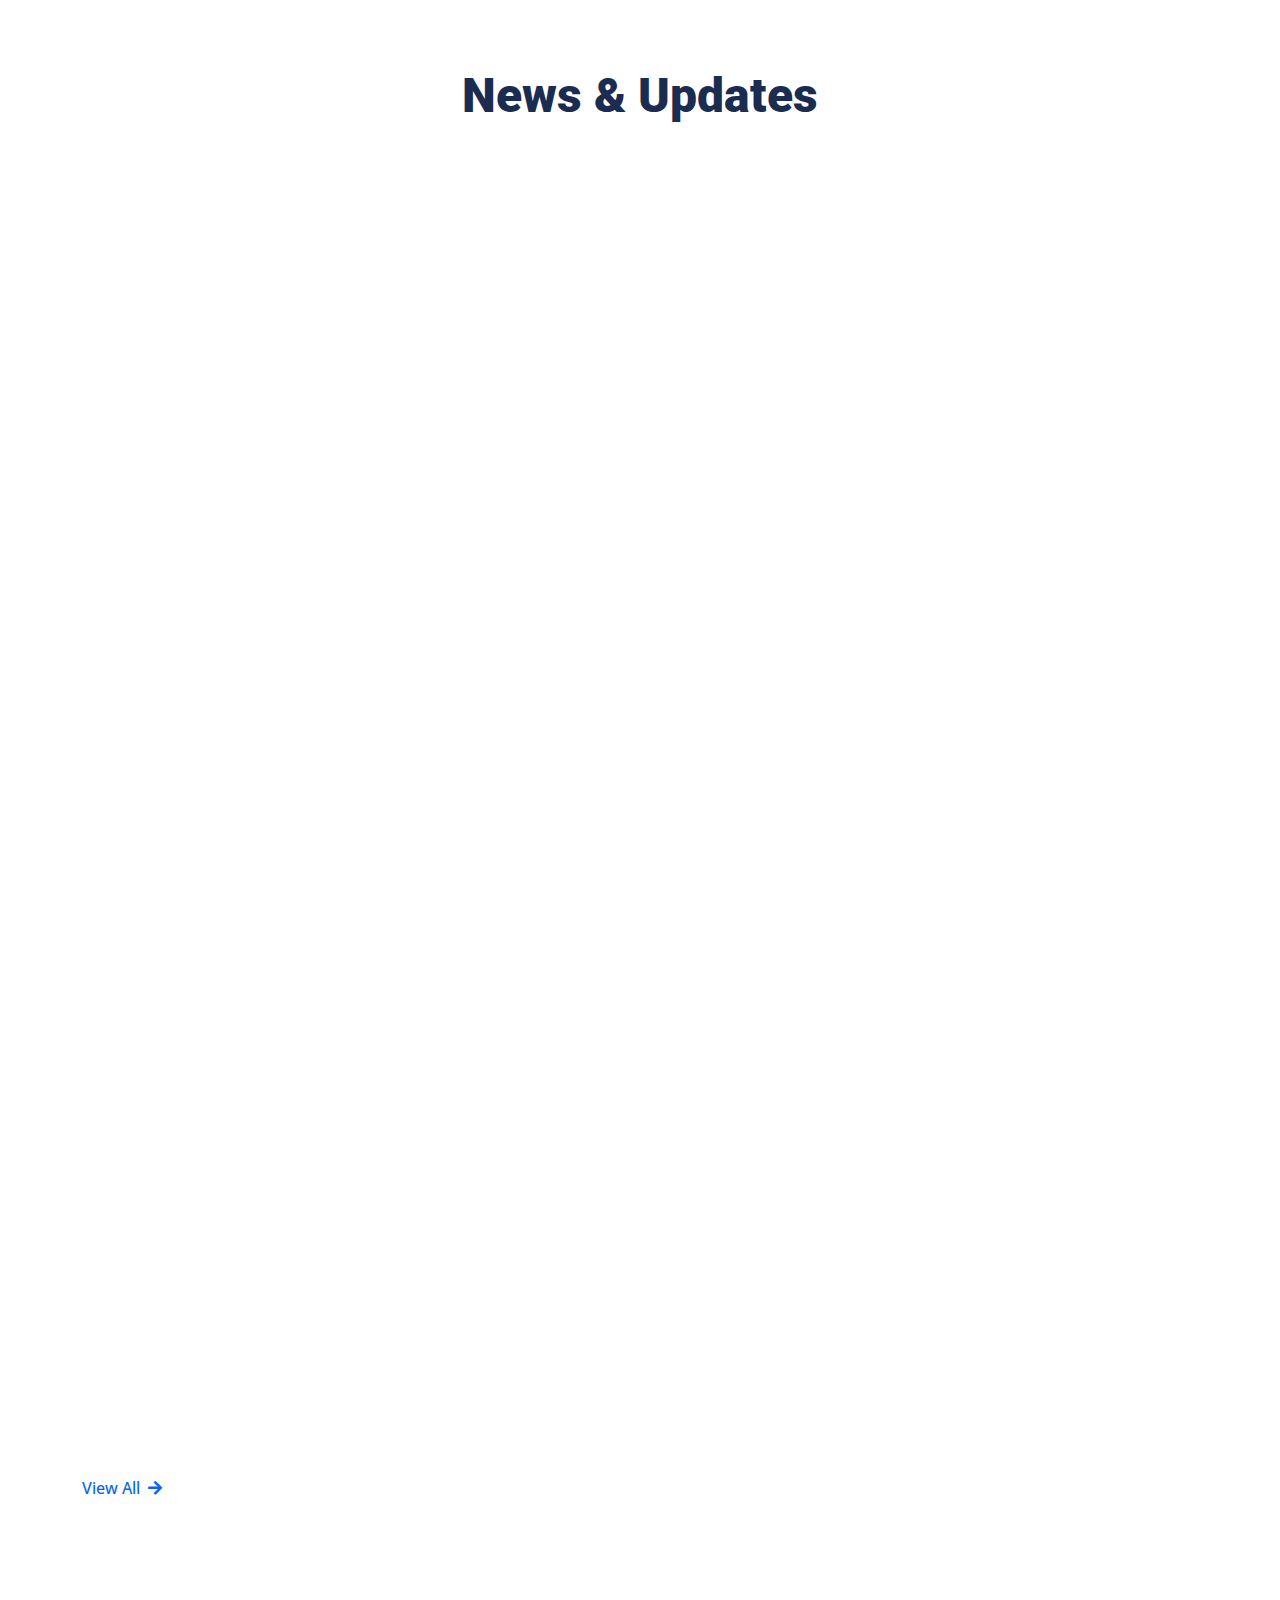
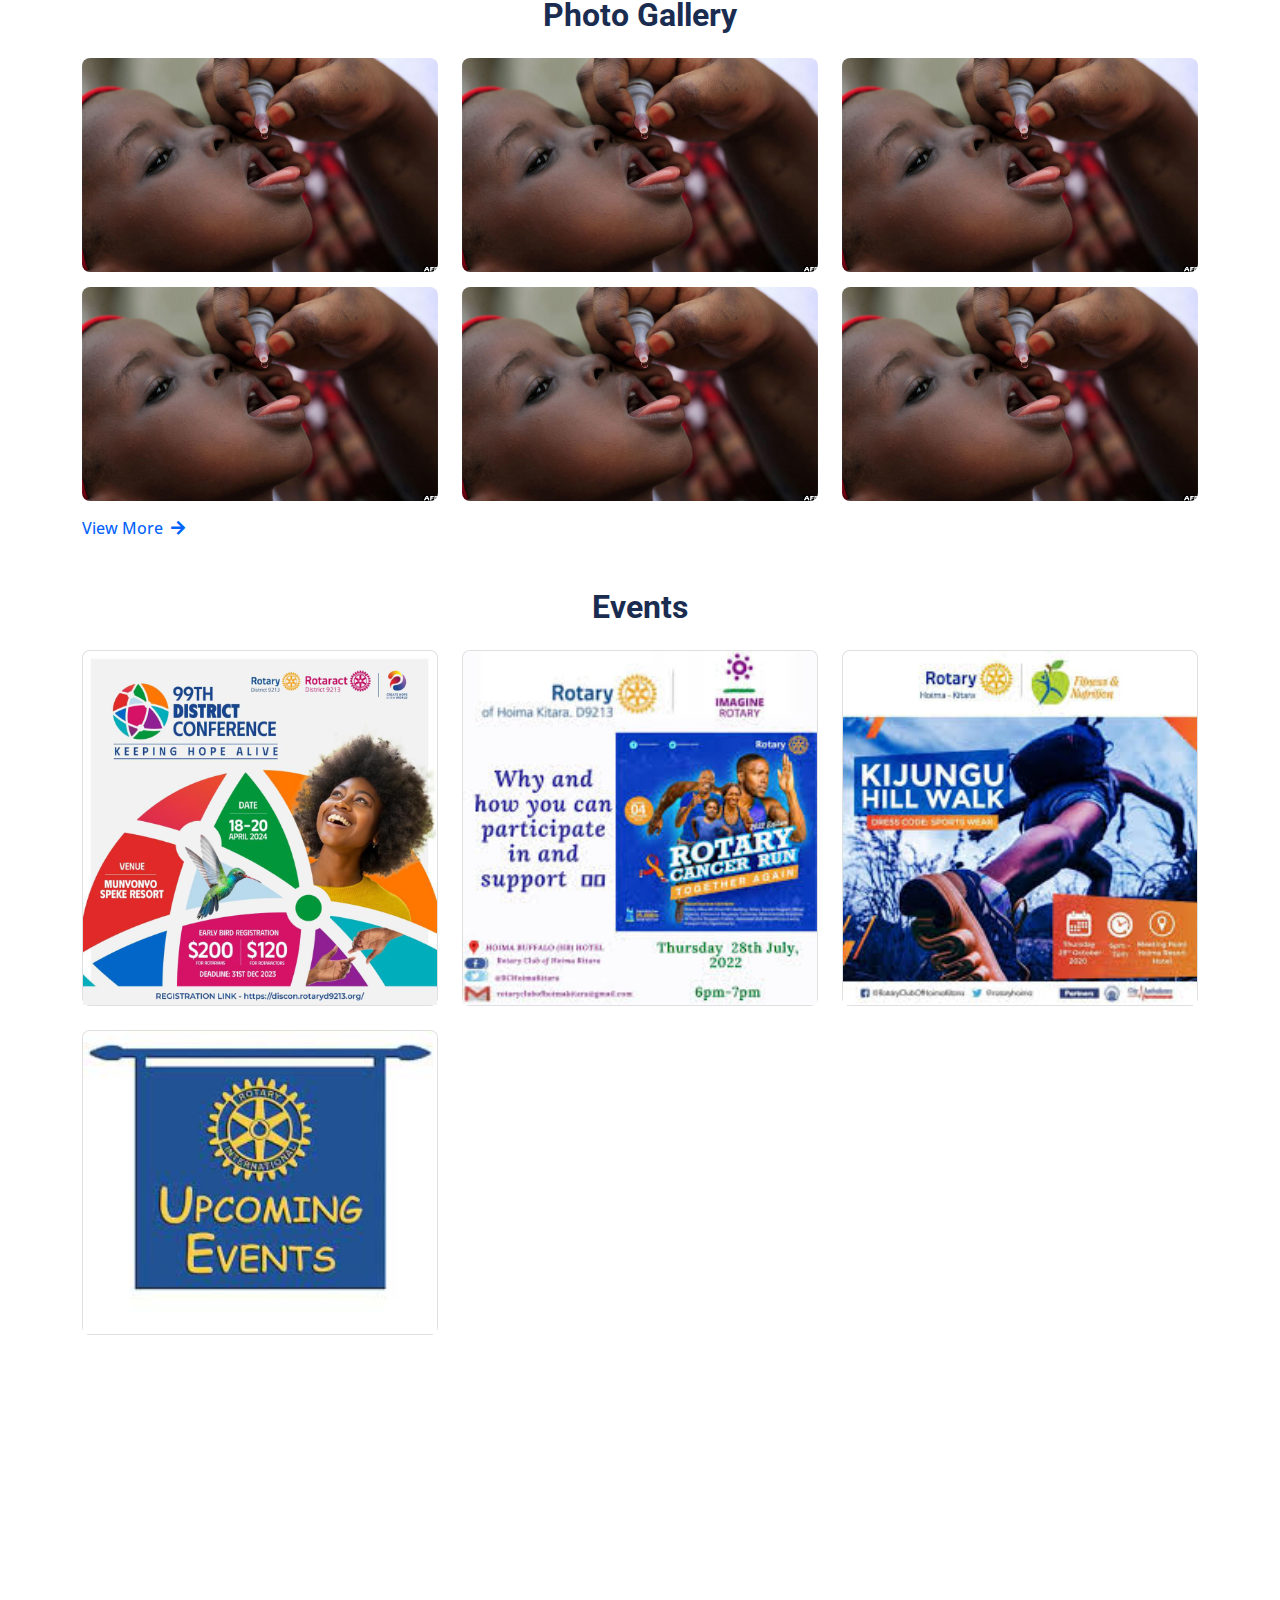
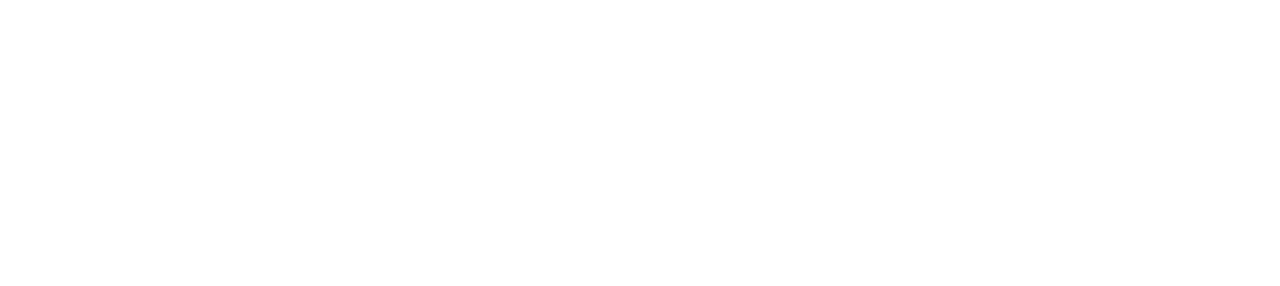
==== commit 185053d4: "add link" ====
--- a/index.html
+++ b/index.html
@@ -133,7 +133,7 @@
                 <div class="nav-item dropdown">
                     <a href="#" class="nav-link dropdown-toggle" data-bs-toggle="dropdown">News and Updates</a>
                     <div class="dropdown-menu rounded-0 rounded-bottom m-0">
-                        <a href="news.html" class="dropdown-item">Club News</a>
+                        <a href="team.html" class="dropdown-item">Club News</a>
                         <a href="appointment.html" class="dropdown-item">Stories</a>
                         <a href="album.html" class="dropdown-item">Photo Album</a>
                         <a href="404.html" class="dropdown-item">Blog</a>
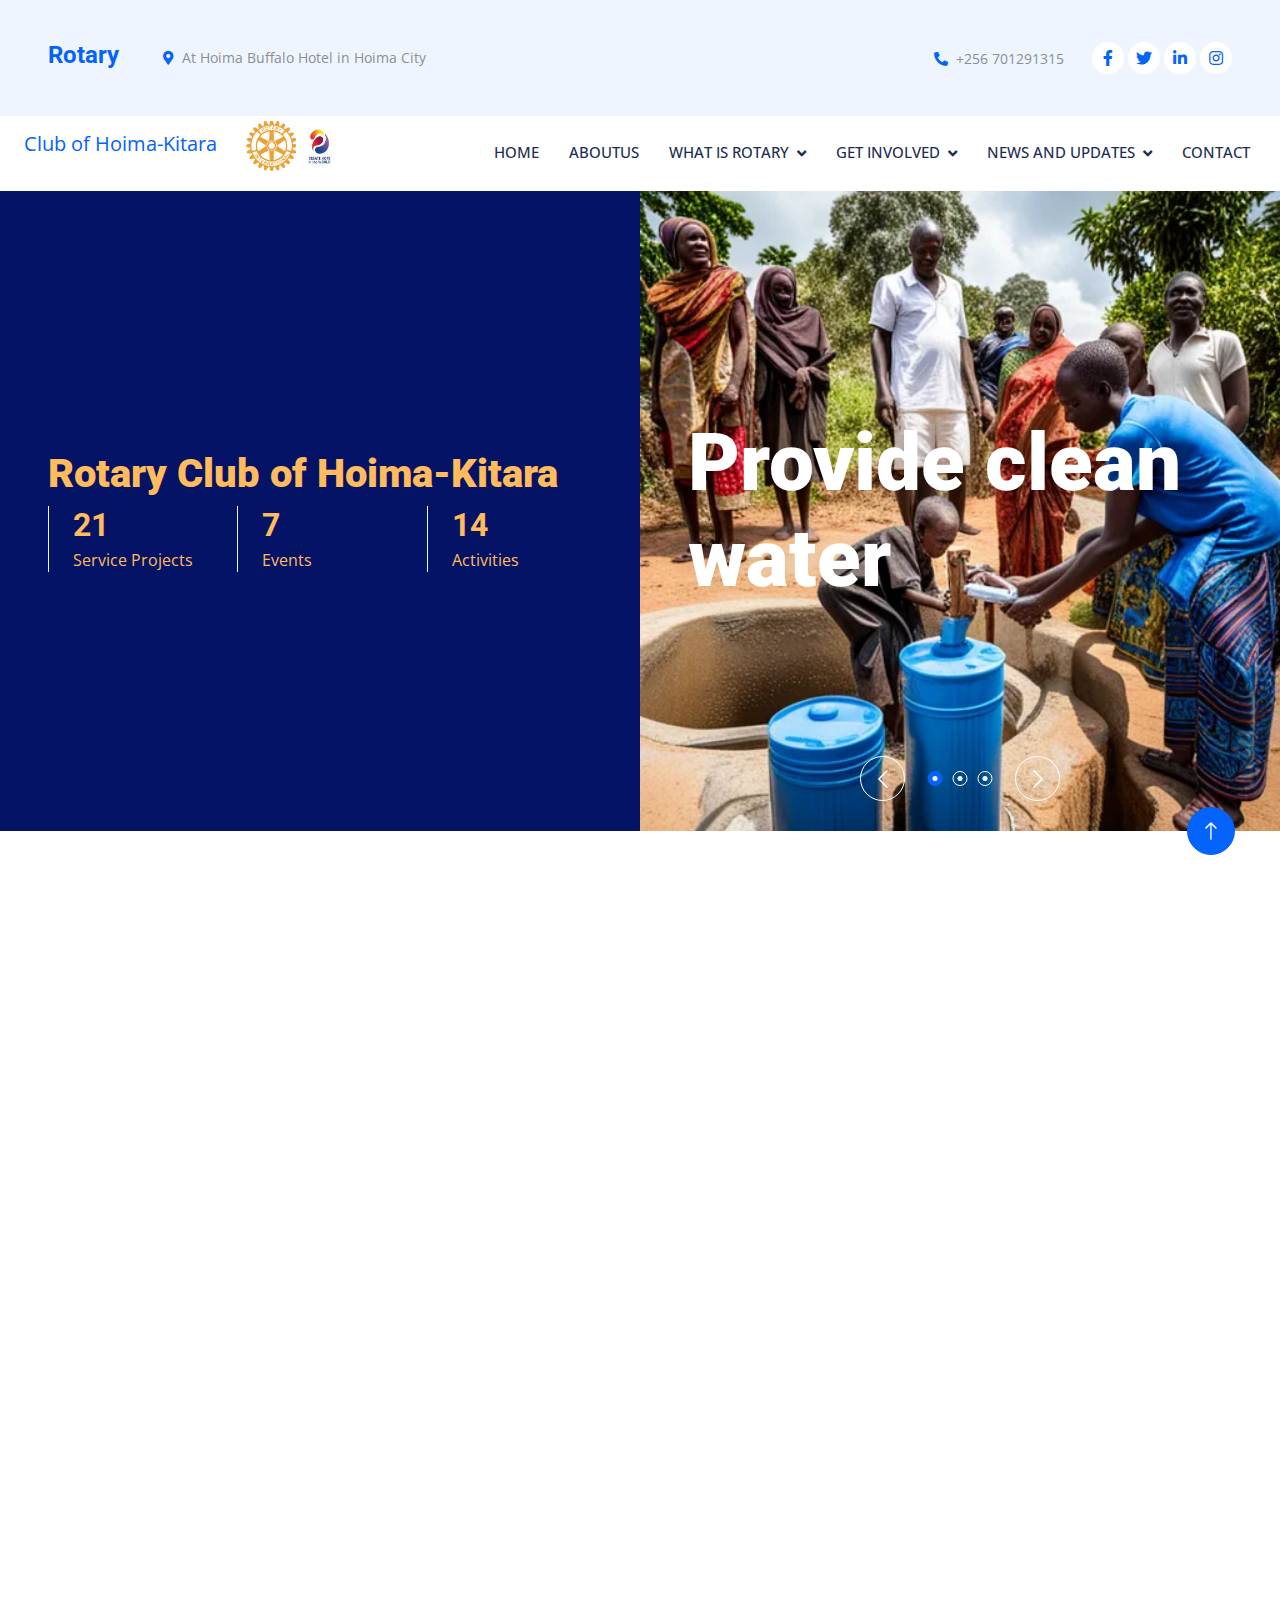
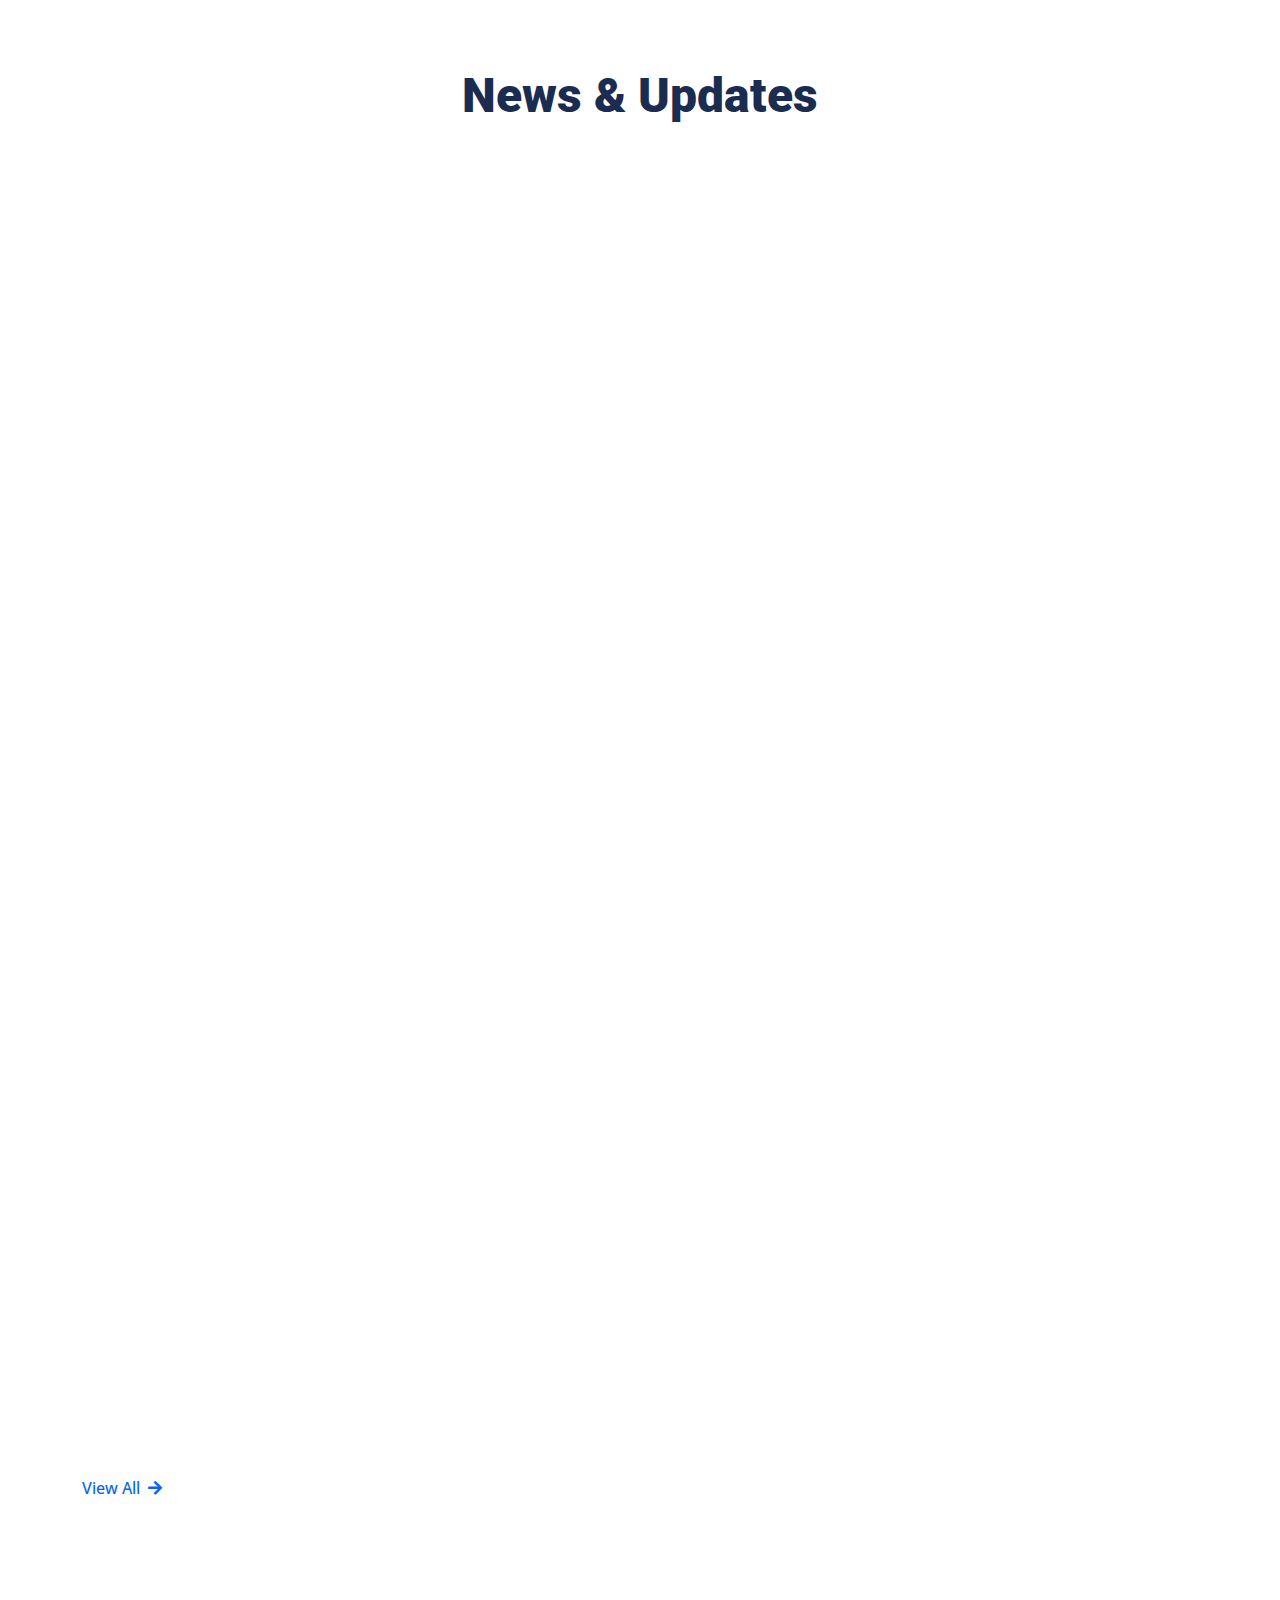
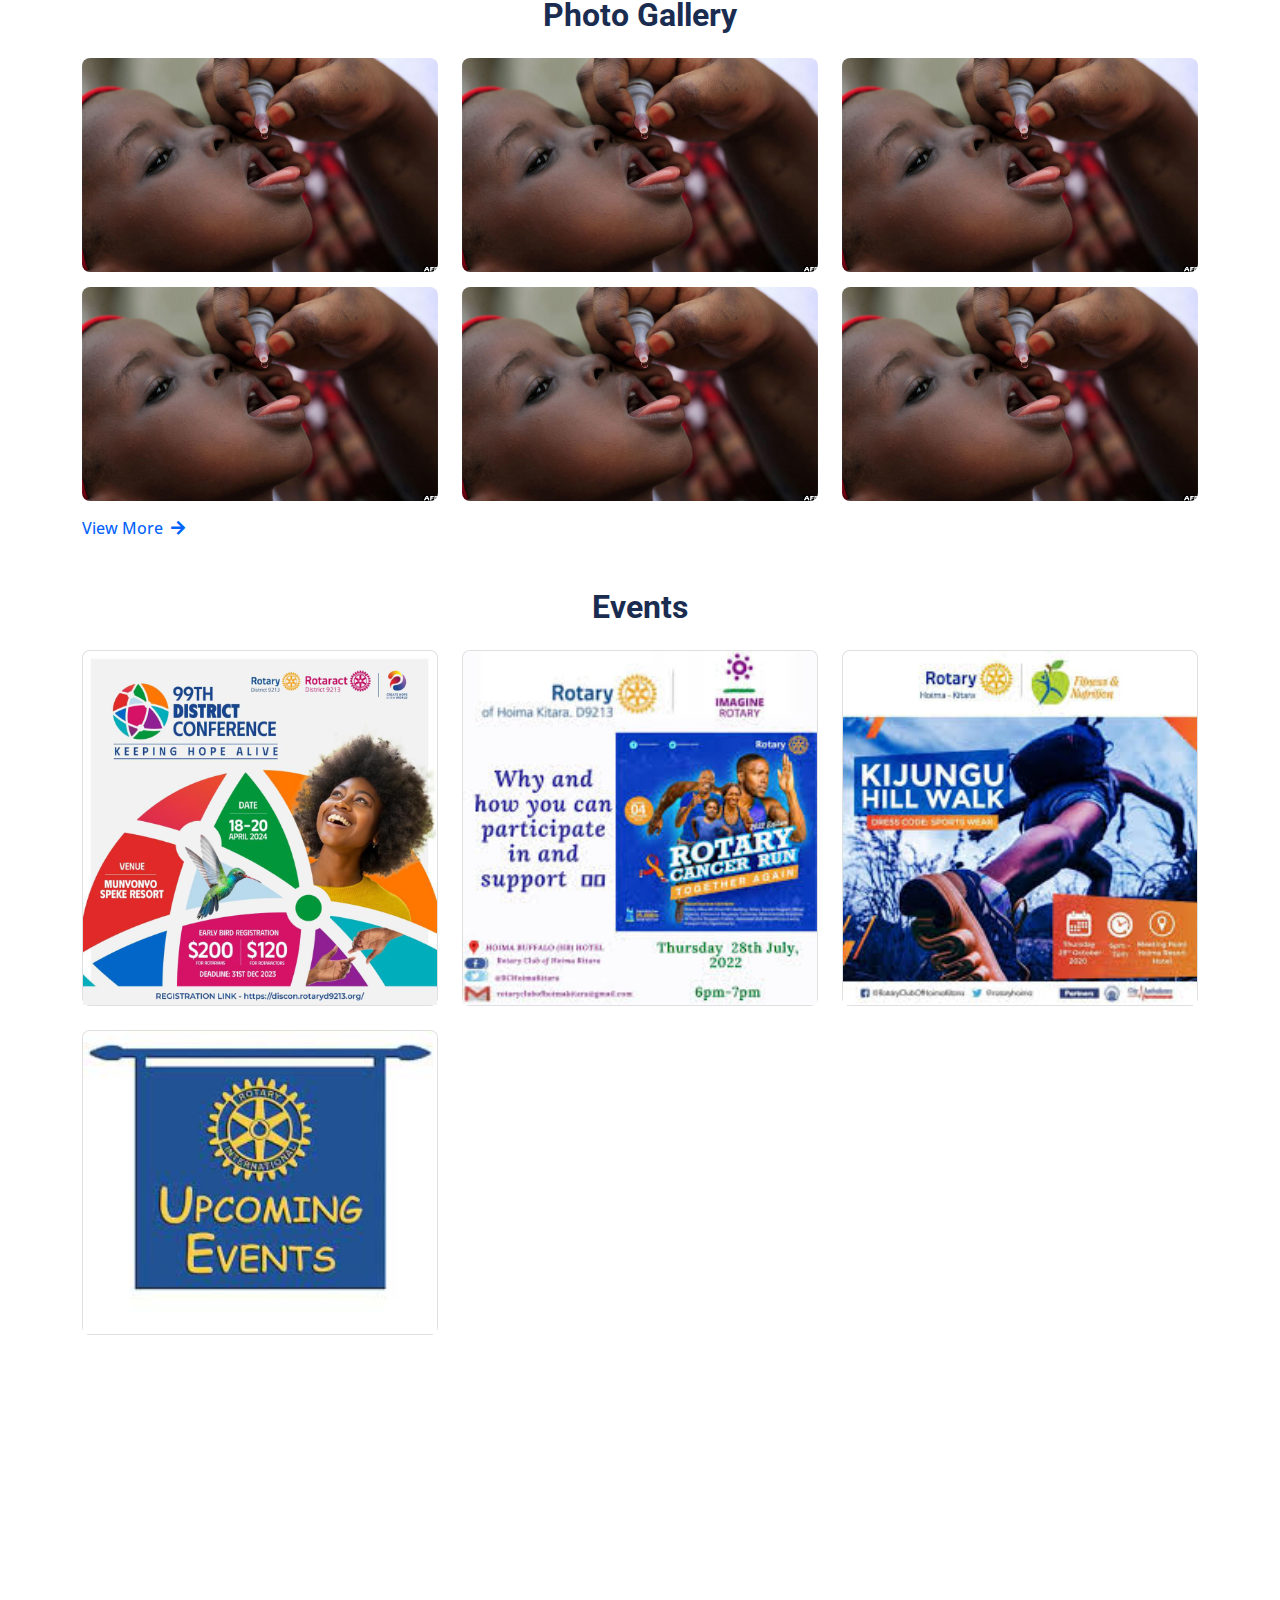
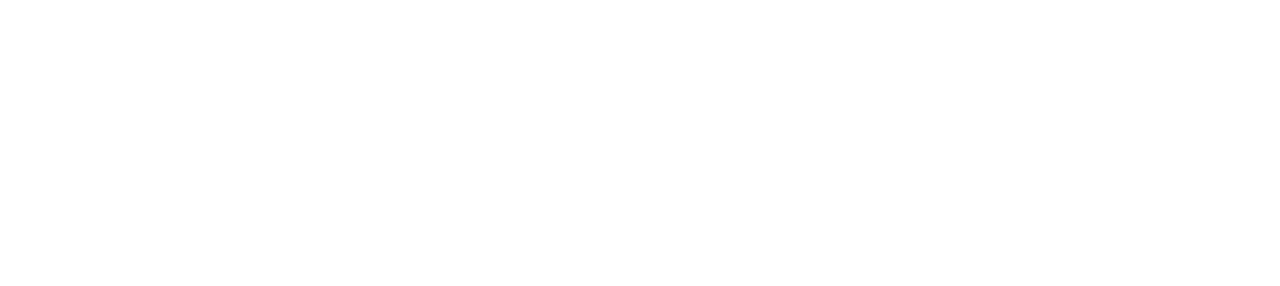
==== commit 36c0e1d4: "create a read me" ====
--- a/index.html
+++ b/index.html
@@ -133,7 +133,7 @@
                 <div class="nav-item dropdown">
                     <a href="#" class="nav-link dropdown-toggle" data-bs-toggle="dropdown">News and Updates</a>
                     <div class="dropdown-menu rounded-0 rounded-bottom m-0">
-                        <a href="team.html" class="dropdown-item">Club News</a>
+                        <a href="news.html" class="dropdown-item">Club News</a>
                         <a href="appointment.html" class="dropdown-item">Stories</a>
                         <a href="album.html" class="dropdown-item">Photo Album</a>
                         <a href="404.html" class="dropdown-item">Blog</a>
